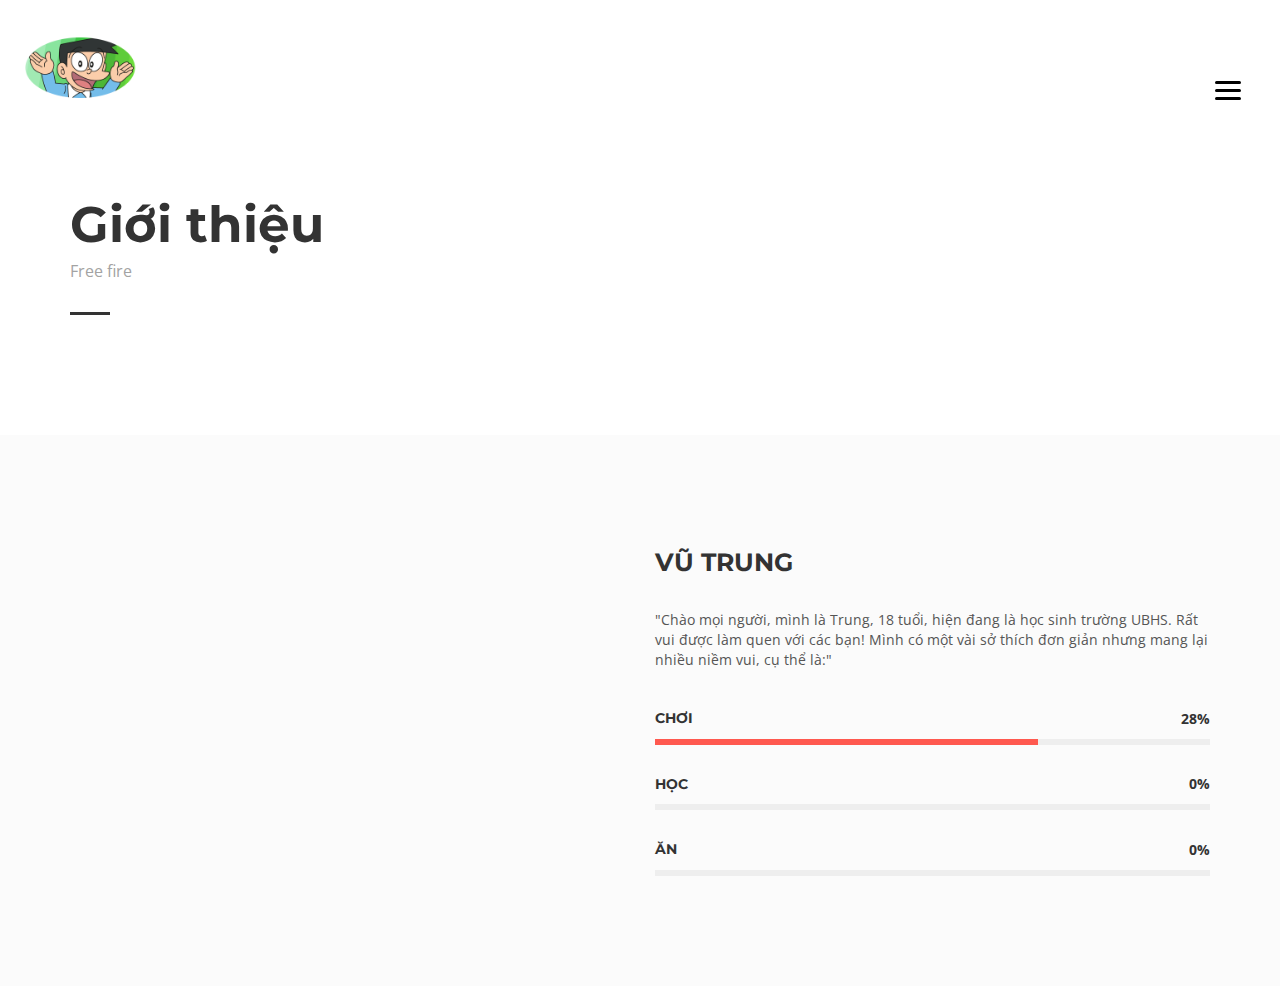
==== index.html @ 2da13c79 "Update and rename about.html to index.html" ====
<!DOCTYPE html>
<html>
	<head>
		<title>About</title>
		<meta charset="utf-8">
		<meta name="viewport" content="width=device-width, initial-scale=1.0, maximum-scale=1.0, user-scalable=no">
		<meta name="format-detection" content="telephone=no">
		<meta name="apple-mobile-web-app-capable" content="yes">
		<!-- Fonts-->
		<link rel="stylesheet" type="text/css" href="assets/fonts/fontawesome/font-awesome.min.css">
		<link rel="stylesheet" type="text/css" href="assets/fonts/pe-icon/pe-icon.css">
		<!-- Vendors-->
		<link rel="stylesheet" type="text/css" href="assets/vendors/bootstrap/grid.css">
		<link rel="stylesheet" type="text/css" href="assets/vendors/magnific-popup/magnific-popup.min.css">
		<link rel="stylesheet" type="text/css" href="assets/vendors/swiper/swiper.css">
		<!-- App & fonts-->
		<link rel="stylesheet" type="text/css" href="https://fonts.googleapis.com/css?family=Montserrat:300,400,500,600,700|Open+Sans:400,700">
		<link rel="stylesheet" type="text/css" id="app-stylesheet" href="assets/css/main.css"><!--[if lt IE 9]>
			<script src="https://oss.maxcdn.com/libs/html5shiv/3.7.0/html5shiv.js"></script>
		<![endif]-->
	</head>
	
	<body>
		<div class="page-wrap" id="root">
			
			<!-- header -->
			<header class="header header--fixed">
				<div class="header__inner">
					<div class="header__logo"><a href=""><img src="assets/img/logo.png" alt="" style="width: 122px;"/></a></div>
					<div class="navbar-toggle" id="fs-button">
						<div class="navbar-icon"><span></span></div>
					</div>
				</div>
				
				<!-- fullscreenmenu__module -->
				<div class="fullscreenmenu__module" trigger="#fs-button">
					
					<!-- overlay-menu -->
					<nav class="overlay-menu">
						
						<!--  -->
						<ul class="wil-menu-list">
							</li>
							<li class="current-menu-item"><a href="index.html">About</a>
							</li>
							<li><a href="blog.html">Blog</a>
							</li>
							<li><a href="contact.html">Contact</a>
							</li>
						</ul><!--  -->
						
					</nav><!-- End / overlay-menu -->
					
				</div><!-- End / fullscreenmenu__module -->
				
			</header><!-- End / header -->
			
			<!-- Content-->
			<div class="wil-content">
				
				<!-- Section -->
				<section class="awe-section">
					<div class="container">
						
						<!-- page-title -->
						<div class="page-title pb-40">
							<h2 class="page-title__title">Giới thiệu</h2>
							<p class="page-title__text">Free fire</p>
							<div class="page-title__divider"></div>
						</div><!-- End / page-title -->
						
					</div>
				</section>
				<!-- End / Section -->
				
				
				<!-- Section -->
				<section class="awe-section bg-gray">
					<div class="container">
						<div class="row">
							<div class="col-md-6 col-lg-5 "><img src="https://scontent.fhph1-3.fna.fbcdn.net/v/t39.30808-6/446907258_469343088807413_7349879950392638699_n.jpg?stp=cp6_dst-jpg&_nc_cat=102&ccb=1-7&_nc_sid=833d8c&_nc_ohc=3DxgS87MQzEQ7kNvgHLOpnU&_nc_zt=23&_nc_ht=scontent.fhph1-3.fna&_nc_gid=ABgleu8cZys85I7WsNlCy37&oh=00_AYCNLDjXWBnIQg3oFZapiRfjmTuOZmqMp7E7HkOI2U_76w&oe=67434303" alt="">
							</div>
							<div class="col-md-6 col-lg-6 col-xs-offset-0 col-sm-offset-0 col-md-offset-0 col-lg-offset-1 ">
								
								<!--  -->
								<div class="mt-30">
									<h2 class="about__title">Vũ Trung</h2>
									<p class="about__subtitle"></p>
									<p class="about__text">"Chào mọi người, mình là Trung, 18 tuổi, hiện đang là học sinh trường UBHS. Rất vui được làm quen với các bạn!
										Mình có một vài sở thích đơn giản nhưng mang lại nhiều niềm vui, cụ thể là:"
										</p>
									
									<!-- progress -->
									<div class="progress">
										<h5 class="progress__title">Chơi</h5>
										<div class="progress__wrap">
											<div class="progress__bar" data-progress-percent="69" data-timing="ease" data-duration="1000" data-delay="500"></div><span class="progress__number">39%</span>
										</div>
									</div><!-- End / progress -->
									
									
									<!-- progress -->
									<div class="progress">
										<h5 class="progress__title">Học</h5>
										<div class="progress__wrap">
											<div class="progress__bar" data-progress-percent="73" data-timing="ease" data-duration="1000" data-delay="500"></div><span class="progress__number">47%</span>
										</div>
									</div><!-- End / progress -->
									
									
									<!-- progress -->
									<div class="progress">
										<h5 class="progress__title">Ăn</h5>
										<div class="progress__wrap">
											<div class="progress__bar" data-progress-percent="35" data-timing="ease" data-duration="1000" data-delay="500"></div><span class="progress__number">59%</span>
										</div>
									</div><!-- End / progress -->
									
								</div><!-- End /  -->
								
							</div>
						</div>
					</div>
				</section>
				<!-- End / Section -->
				
			</div>
			<!-- End / Content-->
			<audio autoplay loop>
				<source src="https://ia904509.us.archive.org/15/items/duong-toi-cho-em-ve-bui-truong-linh-khu-vuon-ngon-tinh-v.-a-playlist-nhac-cua-tui_202107/%C4%90%C6%B0%E1%BB%9Dng%20T%C3%B4i%20Ch%E1%BB%9F%20Em%20V%E1%BB%81%20-%20B%C3%B9i%20Tr%C6%B0%E1%BB%9Dng%20Linh%20-%20Khu%20V%C6%B0%E1%BB%9Dn%20Ng%C3%B4n%20T%C3%ACnh%20-%20V.A%20-%20Playlist%20NhacCuaTui.mp3" type="audio/mpeg">
				
			</audio>
			
		<!-- Vendors-->
		<script type="text/javascript" src="assets/vendors/jquery/jquery.min.js"></script>
		<script type="text/javascript" src="assets/vendors/imagesloaded/imagesloaded.pkgd.js"></script>
		<script type="text/javascript" src="assets/vendors/isotope-layout/isotope.pkgd.js"></script>
		<script type="text/javascript" src="assets/vendors/jquery-one-page/jquery.nav.min.js"></script>
		<script type="text/javascript" src="assets/vendors/jquery.easing/jquery.easing.min.js"></script>
		<script type="text/javascript" src="assets/vendors/jquery.matchHeight/jquery.matchHeight.min.js"></script>
		<script type="text/javascript" src="assets/vendors/magnific-popup/jquery.magnific-popup.min.js"></script>
		<script type="text/javascript" src="assets/vendors/masonry-layout/masonry.pkgd.js"></script>
		<script type="text/javascript" src="assets/vendors/jquery.waypoints/jquery.waypoints.min.js"></script>
		<script type="text/javascript" src="assets/vendors/swiper/swiper.jquery.js"></script>
		<script type="text/javascript" src="assets/vendors/menu/menu.js"></script>
		<script type="text/javascript" src="assets/vendors/typed/typed.min.js"></script>
		<!-- App-->
		<script type="text/javascript" src="assets/js/main.js"></script>
	</body>
</html>
---- assets/fonts/pe-icon/pe-icon.css ----
@font-face {
	font-family: 'Pe-icon-7-stroke';
	src:url('fonts/Pe-icon-7-stroke.eot?d7yf1v');
	src:url('fonts/Pe-icon-7-stroke.eot?#iefixd7yf1v') format('embedded-opentype'),
		url('fonts/Pe-icon-7-stroke.woff?d7yf1v') format('woff'),
		url('fonts/Pe-icon-7-stroke.ttf?d7yf1v') format('truetype'),
		url('fonts/Pe-icon-7-stroke.svg?d7yf1v#Pe-icon-7-stroke') format('svg');
	font-weight: normal;
	font-style: normal;
}

[class^="pe-7s-"], [class*=" pe-7s-"] {
	font-family: 'Pe-icon-7-stroke';
	speak: none;
	font-style: normal;
	font-weight: normal;
	font-variant: normal;
	text-transform: none;
	line-height: 1;

	/* Better Font Rendering =========== */
	-webkit-font-smoothing: antialiased;
	-moz-osx-font-smoothing: grayscale;
}

.pe-7s-album:before {
	content: "\e6aa";
}
.pe-7s-arc:before {
	content: "\e6ab";
}
.pe-7s-back-2:before {
	content: "\e6ac";
}
.pe-7s-bandaid:before {
	content: "\e6ad";
}
.pe-7s-car:before {
	content: "\e6ae";
}
.pe-7s-diamond:before {
	content: "\e6af";
}
.pe-7s-door-lock:before {
	content: "\e6b0";
}
.pe-7s-eyedropper:before {
	content: "\e6b1";
}
.pe-7s-female:before {
	content: "\e6b2";
}
.pe-7s-gym:before {
	content: "\e6b3";
}
.pe-7s-hammer:before {
	content: "\e6b4";
}
.pe-7s-headphones:before {
	content: "\e6b5";
}
.pe-7s-helm:before {
	content: "\e6b6";
}
.pe-7s-hourglass:before {
	content: "\e6b7";
}
.pe-7s-leaf:before {
	content: "\e6b8";
}
.pe-7s-magic-wand:before {
	content: "\e6b9";
}
.pe-7s-male:before {
	content: "\e6ba";
}
.pe-7s-map-2:before {
	content: "\e6bb";
}
.pe-7s-next-2:before {
	content: "\e6bc";
}
.pe-7s-paint-bucket:before {
	content: "\e6bd";
}
.pe-7s-pendrive:before {
	content: "\e6be";
}
.pe-7s-photo:before {
	content: "\e6bf";
}
.pe-7s-piggy:before {
	content: "\e6c0";
}
.pe-7s-plugin:before {
	content: "\e6c1";
}
.pe-7s-refresh-2:before {
	content: "\e6c2";
}
.pe-7s-rocket:before {
	content: "\e6c3";
}
.pe-7s-settings:before {
	content: "\e6c4";
}
.pe-7s-shield:before {
	content: "\e6c5";
}
.pe-7s-smile:before {
	content: "\e6c6";
}
.pe-7s-usb:before {
	content: "\e6c7";
}
.pe-7s-vector:before {
	content: "\e6c8";
}
.pe-7s-wine:before {
	content: "\e6c9";
}
.pe-7s-cloud-upload:before {
	content: "\e68a";
}
.pe-7s-cash:before {
	content: "\e68c";
}
.pe-7s-close:before {
	content: "\e680";
}
.pe-7s-bluetooth:before {
	content: "\e68d";
}
.pe-7s-cloud-download:before {
	content: "\e68b";
}
.pe-7s-way:before {
	content: "\e68e";
}
.pe-7s-close-circle:before {
	content: "\e681";
}
.pe-7s-id:before {
	content: "\e68f";
}
.pe-7s-angle-up:before {
	content: "\e682";
}
.pe-7s-wristwatch:before {
	content: "\e690";
}
.pe-7s-angle-up-circle:before {
	content: "\e683";
}
.pe-7s-world:before {
	content: "\e691";
}
.pe-7s-angle-right:before {
	content: "\e684";
}
.pe-7s-volume:before {
	content: "\e692";
}
.pe-7s-angle-right-circle:before {
	content: "\e685";
}
.pe-7s-users:before {
	content: "\e693";
}
.pe-7s-angle-left:before {
	content: "\e686";
}
.pe-7s-user-female:before {
	content: "\e694";
}
.pe-7s-angle-left-circle:before {
	content: "\e687";
}
.pe-7s-up-arrow:before {
	content: "\e695";
}
.pe-7s-angle-down:before {
	content: "\e688";
}
.pe-7s-switch:before {
	content: "\e696";
}
.pe-7s-angle-down-circle:before {
	content: "\e689";
}
.pe-7s-scissors:before {
	content: "\e697";
}
.pe-7s-wallet:before {
	content: "\e600";
}
.pe-7s-safe:before {
	content: "\e698";
}
.pe-7s-volume2:before {
	content: "\e601";
}
.pe-7s-volume1:before {
	content: "\e602";
}
.pe-7s-voicemail:before {
	content: "\e603";
}
.pe-7s-video:before {
	content: "\e604";
}
.pe-7s-user:before {
	content: "\e605";
}
.pe-7s-upload:before {
	content: "\e606";
}
.pe-7s-unlock:before {
	content: "\e607";
}
.pe-7s-umbrella:before {
	content: "\e608";
}
.pe-7s-trash:before {
	content: "\e609";
}
.pe-7s-tools:before {
	content: "\e60a";
}
.pe-7s-timer:before {
	content: "\e60b";
}
.pe-7s-ticket:before {
	content: "\e60c";
}
.pe-7s-target:before {
	content: "\e60d";
}
.pe-7s-sun:before {
	content: "\e60e";
}
.pe-7s-study:before {
	content: "\e60f";
}
.pe-7s-stopwatch:before {
	content: "\e610";
}
.pe-7s-star:before {
	content: "\e611";
}
.pe-7s-speaker:before {
	content: "\e612";
}
.pe-7s-signal:before {
	content: "\e613";
}
.pe-7s-shuffle:before {
	content: "\e614";
}
.pe-7s-shopbag:before {
	content: "\e615";
}
.pe-7s-share:before {
	content: "\e616";
}
.pe-7s-server:before {
	content: "\e617";
}
.pe-7s-search:before {
	content: "\e618";
}
.pe-7s-film:before {
	content: "\e6a5";
}
.pe-7s-science:before {
	content: "\e619";
}
.pe-7s-disk:before {
	content: "\e6a6";
}
.pe-7s-ribbon:before {
	content: "\e61a";
}
.pe-7s-repeat:before {
	content: "\e61b";
}
.pe-7s-refresh:before {
	content: "\e61c";
}
.pe-7s-add-user:before {
	content: "\e6a9";
}
.pe-7s-refresh-cloud:before {
	content: "\e61d";
}
.pe-7s-paperclip:before {
	content: "\e69c";
}
.pe-7s-radio:before {
	content: "\e61e";
}
.pe-7s-note2:before {
	content: "\e69d";
}
.pe-7s-print:before {
	content: "\e61f";
}
.pe-7s-network:before {
	content: "\e69e";
}
.pe-7s-prev:before {
	content: "\e620";
}
.pe-7s-mute:before {
	content: "\e69f";
}
.pe-7s-power:before {
	content: "\e621";
}
.pe-7s-medal:before {
	content: "\e6a0";
}
.pe-7s-portfolio:before {
	content: "\e622";
}
.pe-7s-like2:before {
	content: "\e6a1";
}
.pe-7s-plus:before {
	content: "\e623";
}
.pe-7s-left-arrow:before {
	content: "\e6a2";
}
.pe-7s-play:before {
	content: "\e624";
}
.pe-7s-key:before {
	content: "\e6a3";
}
.pe-7s-plane:before {
	content: "\e625";
}
.pe-7s-joy:before {
	content: "\e6a4";
}
.pe-7s-photo-gallery:before {
	content: "\e626";
}
.pe-7s-pin:before {
	content: "\e69b";
}
.pe-7s-phone:before {
	content: "\e627";
}
.pe-7s-plug:before {
	content: "\e69a";
}
.pe-7s-pen:before {
	content: "\e628";
}
.pe-7s-right-arrow:before {
	content: "\e699";
}
.pe-7s-paper-plane:before {
	content: "\e629";
}
.pe-7s-delete-user:before {
	content: "\e6a7";
}
.pe-7s-paint:before {
	content: "\e62a";
}
.pe-7s-bottom-arrow:before {
	content: "\e6a8";
}
.pe-7s-notebook:before {
	content: "\e62b";
}
.pe-7s-note:before {
	content: "\e62c";
}
.pe-7s-next:before {
	content: "\e62d";
}
.pe-7s-news-paper:before {
	content: "\e62e";
}
.pe-7s-musiclist:before {
	content: "\e62f";
}
.pe-7s-music:before {
	content: "\e630";
}
.pe-7s-mouse:before {
	content: "\e631";
}
.pe-7s-more:before {
	content: "\e632";
}
.pe-7s-moon:before {
	content: "\e633";
}
.pe-7s-monitor:before {
	content: "\e634";
}
.pe-7s-micro:before {
	content: "\e635";
}
.pe-7s-menu:before {
	content: "\e636";
}
.pe-7s-map:before {
	content: "\e637";
}
.pe-7s-map-marker:before {
	content: "\e638";
}
.pe-7s-mail:before {
	content: "\e639";
}
.pe-7s-mail-open:before {
	content: "\e63a";
}
.pe-7s-mail-open-file:before {
	content: "\e63b";
}
.pe-7s-magnet:before {
	content: "\e63c";
}
.pe-7s-loop:before {
	content: "\e63d";
}
.pe-7s-look:before {
	content: "\e63e";
}
.pe-7s-lock:before {
	content: "\e63f";
}
.pe-7s-lintern:before {
	content: "\e640";
}
.pe-7s-link:before {
	content: "\e641";
}
.pe-7s-like:before {
	content: "\e642";
}
.pe-7s-light:before {
	content: "\e643";
}
.pe-7s-less:before {
	content: "\e644";
}
.pe-7s-keypad:before {
	content: "\e645";
}
.pe-7s-junk:before {
	content: "\e646";
}
.pe-7s-info:before {
	content: "\e647";
}
.pe-7s-home:before {
	content: "\e648";
}
.pe-7s-help2:before {
	content: "\e649";
}
.pe-7s-help1:before {
	content: "\e64a";
}
.pe-7s-graph3:before {
	content: "\e64b";
}
.pe-7s-graph2:before {
	content: "\e64c";
}
.pe-7s-graph1:before {
	content: "\e64d";
}
.pe-7s-graph:before {
	content: "\e64e";
}
.pe-7s-global:before {
	content: "\e64f";
}
.pe-7s-gleam:before {
	content: "\e650";
}
.pe-7s-glasses:before {
	content: "\e651";
}
.pe-7s-gift:before {
	content: "\e652";
}
.pe-7s-folder:before {
	content: "\e653";
}
.pe-7s-flag:before {
	content: "\e654";
}
.pe-7s-filter:before {
	content: "\e655";
}
.pe-7s-file:before {
	content: "\e656";
}
.pe-7s-expand1:before {
	content: "\e657";
}
.pe-7s-exapnd2:before {
	content: "\e658";
}
.pe-7s-edit:before {
	content: "\e659";
}
.pe-7s-drop:before {
	content: "\e65a";
}
.pe-7s-drawer:before {
	content: "\e65b";
}
.pe-7s-download:before {
	content: "\e65c";
}
.pe-7s-display2:before {
	content: "\e65d";
}
.pe-7s-display1:before {
	content: "\e65e";
}
.pe-7s-diskette:before {
	content: "\e65f";
}
.pe-7s-date:before {
	content: "\e660";
}
.pe-7s-cup:before {
	content: "\e661";
}
.pe-7s-culture:before {
	content: "\e662";
}
.pe-7s-crop:before {
	content: "\e663";
}
.pe-7s-credit:before {
	content: "\e664";
}
.pe-7s-copy-file:before {
	content: "\e665";
}
.pe-7s-config:before {
	content: "\e666";
}
.pe-7s-compass:before {
	content: "\e667";
}
.pe-7s-comment:before {
	content: "\e668";
}
.pe-7s-coffee:before {
	content: "\e669";
}
.pe-7s-cloud:before {
	content: "\e66a";
}
.pe-7s-clock:before {
	content: "\e66b";
}
.pe-7s-check:before {
	content: "\e66c";
}
.pe-7s-chat:before {
	content: "\e66d";
}
.pe-7s-cart:before {
	content: "\e66e";
}
.pe-7s-camera:before {
	content: "\e66f";
}
.pe-7s-call:before {
	content: "\e670";
}
.pe-7s-calculator:before {
	content: "\e671";
}
.pe-7s-browser:before {
	content: "\e672";
}
.pe-7s-box2:before {
	content: "\e673";
}
.pe-7s-box1:before {
	content: "\e674";
}
.pe-7s-bookmarks:before {
	content: "\e675";
}
.pe-7s-bicycle:before {
	content: "\e676";
}
.pe-7s-bell:before {
	content: "\e677";
}
.pe-7s-battery:before {
	content: "\e678";
}
.pe-7s-ball:before {
	content: "\e679";
}
.pe-7s-back:before {
	content: "\e67a";
}
.pe-7s-attention:before {
	content: "\e67b";
}
.pe-7s-anchor:before {
	content: "\e67c";
}
.pe-7s-albums:before {
	content: "\e67d";
}
.pe-7s-alarm:before {
	content: "\e67e";
}
.pe-7s-airplay:before {
	content: "\e67f";
}
---- assets/vendors/bootstrap/grid.css ----
/*!
 * Bootstrap v3.3.7 (http://getbootstrap.com)
 * Copyright 2011-2016 Twitter, Inc.
 * Licensed under MIT (https://github.com/twbs/bootstrap/blob/master/LICENSE)
 */
html{font-family:sans-serif;-ms-text-size-adjust:100%;-webkit-text-size-adjust:100%}body{margin:0}article,aside,details,figcaption,figure,footer,header,hgroup,main,menu,nav,section,summary{display:block}audio,canvas,progress,video{display:inline-block;vertical-align:baseline}audio:not([controls]){display:none;height:0}[hidden],template{display:none}a{background-color:transparent}a:active,a:hover{outline:0}abbr[title]{border-bottom:1px dotted}b,strong{font-weight:bold}dfn{font-style:italic}h1{font-size:2em;margin:0.67em 0}mark{background:#ff0;color:#000}small{font-size:80%}sub,sup{font-size:75%;line-height:0;position:relative;vertical-align:baseline}sup{top:-0.5em}sub{bottom:-0.25em}img{border:0}svg:not(:root){overflow:hidden}figure{margin:1em 40px}hr{-webkit-box-sizing:content-box;-moz-box-sizing:content-box;box-sizing:content-box;height:0}pre{overflow:auto}code,kbd,pre,samp{font-family:monospace, monospace;font-size:1em}button,input,optgroup,select,textarea{color:inherit;font:inherit;margin:0}button{overflow:visible}button,select{text-transform:none}button,html input[type="button"],input[type="reset"],input[type="submit"]{-webkit-appearance:button;cursor:pointer}button[disabled],html input[disabled]{cursor:default}button::-moz-focus-inner,input::-moz-focus-inner{border:0;padding:0}input{line-height:normal}input[type="checkbox"],input[type="radio"]{-webkit-box-sizing:border-box;-moz-box-sizing:border-box;box-sizing:border-box;padding:0}input[type="number"]::-webkit-inner-spin-button,input[type="number"]::-webkit-outer-spin-button{height:auto}input[type="search"]{-webkit-appearance:textfield;-webkit-box-sizing:content-box;-moz-box-sizing:content-box;box-sizing:content-box}input[type="search"]::-webkit-search-cancel-button,input[type="search"]::-webkit-search-decoration{-webkit-appearance:none}fieldset{border:1px solid #c0c0c0;margin:0 2px;padding:0.35em 0.625em 0.75em}legend{border:0;padding:0}textarea{overflow:auto}optgroup{font-weight:bold}table{border-collapse:collapse;border-spacing:0}td,th{padding:0}*{-webkit-box-sizing:border-box;-moz-box-sizing:border-box;box-sizing:border-box}*:before,*:after{-webkit-box-sizing:border-box;-moz-box-sizing:border-box;box-sizing:border-box}html{font-size:10px;-webkit-tap-highlight-color:rgba(0,0,0,0)}body{font-family:"Helvetica Neue",Helvetica,Arial,sans-serif;font-size:14px;line-height:1.42857143;color:#333;background-color:#fff}input,button,select,textarea{font-family:inherit;font-size:inherit;line-height:inherit}a{color:#337ab7;text-decoration:none}a:hover,a:focus{color:#23527c;text-decoration:underline}a:focus{outline:5px auto -webkit-focus-ring-color;outline-offset:-2px}figure{margin:0}img{vertical-align:middle}.img-responsive{display:block;max-width:100%;height:auto}.img-rounded{border-radius:6px}.img-thumbnail{padding:4px;line-height:1.42857143;background-color:#fff;border:1px solid #ddd;border-radius:4px;-webkit-transition:all .2s ease-in-out;-o-transition:all .2s ease-in-out;transition:all .2s ease-in-out;display:inline-block;max-width:100%;height:auto}.img-circle{border-radius:50%}hr{margin-top:20px;margin-bottom:20px;border:0;border-top:1px solid #eee}.sr-only{position:absolute;width:1px;height:1px;margin:-1px;padding:0;overflow:hidden;clip:rect(0, 0, 0, 0);border:0}.sr-only-focusable:active,.sr-only-focusable:focus{position:static;width:auto;height:auto;margin:0;overflow:visible;clip:auto}[role="button"]{cursor:pointer}.container{margin-right:auto;margin-left:auto;padding-left:15px;padding-right:15px}@media (min-width:768px){.container{width:750px}}@media (min-width:992px){.container{width:970px}}@media (min-width:1200px){.container{width:1170px}}.container-fluid{margin-right:auto;margin-left:auto;padding-left:15px;padding-right:15px}.row{margin-left:-15px;margin-right:-15px}.col-xs-1, .col-sm-1, .col-md-1, .col-lg-1, .col-xs-2, .col-sm-2, .col-md-2, .col-lg-2, .col-xs-3, .col-sm-3, .col-md-3, .col-lg-3, .col-xs-4, .col-sm-4, .col-md-4, .col-lg-4, .col-xs-5, .col-sm-5, .col-md-5, .col-lg-5, .col-xs-6, .col-sm-6, .col-md-6, .col-lg-6, .col-xs-7, .col-sm-7, .col-md-7, .col-lg-7, .col-xs-8, .col-sm-8, .col-md-8, .col-lg-8, .col-xs-9, .col-sm-9, .col-md-9, .col-lg-9, .col-xs-10, .col-sm-10, .col-md-10, .col-lg-10, .col-xs-11, .col-sm-11, .col-md-11, .col-lg-11, .col-xs-12, .col-sm-12, .col-md-12, .col-lg-12{position:relative;min-height:1px;padding-left:15px;padding-right:15px}.col-xs-1, .col-xs-2, .col-xs-3, .col-xs-4, .col-xs-5, .col-xs-6, .col-xs-7, .col-xs-8, .col-xs-9, .col-xs-10, .col-xs-11, .col-xs-12{float:left}.col-xs-12{width:100%}.col-xs-11{width:91.66666667%}.col-xs-10{width:83.33333333%}.col-xs-9{width:75%}.col-xs-8{width:66.66666667%}.col-xs-7{width:58.33333333%}.col-xs-6{width:50%}.col-xs-5{width:41.66666667%}.col-xs-4{width:33.33333333%}.col-xs-3{width:25%}.col-xs-2{width:16.66666667%}.col-xs-1{width:8.33333333%}.col-xs-pull-12{right:100%}.col-xs-pull-11{right:91.66666667%}.col-xs-pull-10{right:83.33333333%}.col-xs-pull-9{right:75%}.col-xs-pull-8{right:66.66666667%}.col-xs-pull-7{right:58.33333333%}.col-xs-pull-6{right:50%}.col-xs-pull-5{right:41.66666667%}.col-xs-pull-4{right:33.33333333%}.col-xs-pull-3{right:25%}.col-xs-pull-2{right:16.66666667%}.col-xs-pull-1{right:8.33333333%}.col-xs-pull-0{right:auto}.col-xs-push-12{left:100%}.col-xs-push-11{left:91.66666667%}.col-xs-push-10{left:83.33333333%}.col-xs-push-9{left:75%}.col-xs-push-8{left:66.66666667%}.col-xs-push-7{left:58.33333333%}.col-xs-push-6{left:50%}.col-xs-push-5{left:41.66666667%}.col-xs-push-4{left:33.33333333%}.col-xs-push-3{left:25%}.col-xs-push-2{left:16.66666667%}.col-xs-push-1{left:8.33333333%}.col-xs-push-0{left:auto}.col-xs-offset-12{margin-left:100%}.col-xs-offset-11{margin-left:91.66666667%}.col-xs-offset-10{margin-left:83.33333333%}.col-xs-offset-9{margin-left:75%}.col-xs-offset-8{margin-left:66.66666667%}.col-xs-offset-7{margin-left:58.33333333%}.col-xs-offset-6{margin-left:50%}.col-xs-offset-5{margin-left:41.66666667%}.col-xs-offset-4{margin-left:33.33333333%}.col-xs-offset-3{margin-left:25%}.col-xs-offset-2{margin-left:16.66666667%}.col-xs-offset-1{margin-left:8.33333333%}.col-xs-offset-0{margin-left:0}@media (min-width:768px){.col-sm-1, .col-sm-2, .col-sm-3, .col-sm-4, .col-sm-5, .col-sm-6, .col-sm-7, .col-sm-8, .col-sm-9, .col-sm-10, .col-sm-11, .col-sm-12{float:left}.col-sm-12{width:100%}.col-sm-11{width:91.66666667%}.col-sm-10{width:83.33333333%}.col-sm-9{width:75%}.col-sm-8{width:66.66666667%}.col-sm-7{width:58.33333333%}.col-sm-6{width:50%}.col-sm-5{width:41.66666667%}.col-sm-4{width:33.33333333%}.col-sm-3{width:25%}.col-sm-2{width:16.66666667%}.col-sm-1{width:8.33333333%}.col-sm-pull-12{right:100%}.col-sm-pull-11{right:91.66666667%}.col-sm-pull-10{right:83.33333333%}.col-sm-pull-9{right:75%}.col-sm-pull-8{right:66.66666667%}.col-sm-pull-7{right:58.33333333%}.col-sm-pull-6{right:50%}.col-sm-pull-5{right:41.66666667%}.col-sm-pull-4{right:33.33333333%}.col-sm-pull-3{right:25%}.col-sm-pull-2{right:16.66666667%}.col-sm-pull-1{right:8.33333333%}.col-sm-pull-0{right:auto}.col-sm-push-12{left:100%}.col-sm-push-11{left:91.66666667%}.col-sm-push-10{left:83.33333333%}.col-sm-push-9{left:75%}.col-sm-push-8{left:66.66666667%}.col-sm-push-7{left:58.33333333%}.col-sm-push-6{left:50%}.col-sm-push-5{left:41.66666667%}.col-sm-push-4{left:33.33333333%}.col-sm-push-3{left:25%}.col-sm-push-2{left:16.66666667%}.col-sm-push-1{left:8.33333333%}.col-sm-push-0{left:auto}.col-sm-offset-12{margin-left:100%}.col-sm-offset-11{margin-left:91.66666667%}.col-sm-offset-10{margin-left:83.33333333%}.col-sm-offset-9{margin-left:75%}.col-sm-offset-8{margin-left:66.66666667%}.col-sm-offset-7{margin-left:58.33333333%}.col-sm-offset-6{margin-left:50%}.col-sm-offset-5{margin-left:41.66666667%}.col-sm-offset-4{margin-left:33.33333333%}.col-sm-offset-3{margin-left:25%}.col-sm-offset-2{margin-left:16.66666667%}.col-sm-offset-1{margin-left:8.33333333%}.col-sm-offset-0{margin-left:0}}@media (min-width:992px){.col-md-1, .col-md-2, .col-md-3, .col-md-4, .col-md-5, .col-md-6, .col-md-7, .col-md-8, .col-md-9, .col-md-10, .col-md-11, .col-md-12{float:left}.col-md-12{width:100%}.col-md-11{width:91.66666667%}.col-md-10{width:83.33333333%}.col-md-9{width:75%}.col-md-8{width:66.66666667%}.col-md-7{width:58.33333333%}.col-md-6{width:50%}.col-md-5{width:41.66666667%}.col-md-4{width:33.33333333%}.col-md-3{width:25%}.col-md-2{width:16.66666667%}.col-md-1{width:8.33333333%}.col-md-pull-12{right:100%}.col-md-pull-11{right:91.66666667%}.col-md-pull-10{right:83.33333333%}.col-md-pull-9{right:75%}.col-md-pull-8{right:66.66666667%}.col-md-pull-7{right:58.33333333%}.col-md-pull-6{right:50%}.col-md-pull-5{right:41.66666667%}.col-md-pull-4{right:33.33333333%}.col-md-pull-3{right:25%}.col-md-pull-2{right:16.66666667%}.col-md-pull-1{right:8.33333333%}.col-md-pull-0{right:auto}.col-md-push-12{left:100%}.col-md-push-11{left:91.66666667%}.col-md-push-10{left:83.33333333%}.col-md-push-9{left:75%}.col-md-push-8{left:66.66666667%}.col-md-push-7{left:58.33333333%}.col-md-push-6{left:50%}.col-md-push-5{left:41.66666667%}.col-md-push-4{left:33.33333333%}.col-md-push-3{left:25%}.col-md-push-2{left:16.66666667%}.col-md-push-1{left:8.33333333%}.col-md-push-0{left:auto}.col-md-offset-12{margin-left:100%}.col-md-offset-11{margin-left:91.66666667%}.col-md-offset-10{margin-left:83.33333333%}.col-md-offset-9{margin-left:75%}.col-md-offset-8{margin-left:66.66666667%}.col-md-offset-7{margin-left:58.33333333%}.col-md-offset-6{margin-left:50%}.col-md-offset-5{margin-left:41.66666667%}.col-md-offset-4{margin-left:33.33333333%}.col-md-offset-3{margin-left:25%}.col-md-offset-2{margin-left:16.66666667%}.col-md-offset-1{margin-left:8.33333333%}.col-md-offset-0{margin-left:0}}@media (min-width:1200px){.col-lg-1, .col-lg-2, .col-lg-3, .col-lg-4, .col-lg-5, .col-lg-6, .col-lg-7, .col-lg-8, .col-lg-9, .col-lg-10, .col-lg-11, .col-lg-12{float:left}.col-lg-12{width:100%}.col-lg-11{width:91.66666667%}.col-lg-10{width:83.33333333%}.col-lg-9{width:75%}.col-lg-8{width:66.66666667%}.col-lg-7{width:58.33333333%}.col-lg-6{width:50%}.col-lg-5{width:41.66666667%}.col-lg-4{width:33.33333333%}.col-lg-3{width:25%}.col-lg-2{width:16.66666667%}.col-lg-1{width:8.33333333%}.col-lg-pull-12{right:100%}.col-lg-pull-11{right:91.66666667%}.col-lg-pull-10{right:83.33333333%}.col-lg-pull-9{right:75%}.col-lg-pull-8{right:66.66666667%}.col-lg-pull-7{right:58.33333333%}.col-lg-pull-6{right:50%}.col-lg-pull-5{right:41.66666667%}.col-lg-pull-4{right:33.33333333%}.col-lg-pull-3{right:25%}.col-lg-pull-2{right:16.66666667%}.col-lg-pull-1{right:8.33333333%}.col-lg-pull-0{right:auto}.col-lg-push-12{left:100%}.col-lg-push-11{left:91.66666667%}.col-lg-push-10{left:83.33333333%}.col-lg-push-9{left:75%}.col-lg-push-8{left:66.66666667%}.col-lg-push-7{left:58.33333333%}.col-lg-push-6{left:50%}.col-lg-push-5{left:41.66666667%}.col-lg-push-4{left:33.33333333%}.col-lg-push-3{left:25%}.col-lg-push-2{left:16.66666667%}.col-lg-push-1{left:8.33333333%}.col-lg-push-0{left:auto}.col-lg-offset-12{margin-left:100%}.col-lg-offset-11{margin-left:91.66666667%}.col-lg-offset-10{margin-left:83.33333333%}.col-lg-offset-9{margin-left:75%}.col-lg-offset-8{margin-left:66.66666667%}.col-lg-offset-7{margin-left:58.33333333%}.col-lg-offset-6{margin-left:50%}.col-lg-offset-5{margin-left:41.66666667%}.col-lg-offset-4{margin-left:33.33333333%}.col-lg-offset-3{margin-left:25%}.col-lg-offset-2{margin-left:16.66666667%}.col-lg-offset-1{margin-left:8.33333333%}.col-lg-offset-0{margin-left:0}}.clearfix:before,.clearfix:after,.container:before,.container:after,.container-fluid:before,.container-fluid:after,.row:before,.row:after{content:" ";display:table}.clearfix:after,.container:after,.container-fluid:after,.row:after{clear:both}.center-block{display:block;margin-left:auto;margin-right:auto}.pull-right{float:right !important}.pull-left{float:left !important}.hide{display:none !important}.show{display:block !important}.invisible{visibility:hidden}.text-hide{font:0/0 a;color:transparent;text-shadow:none;background-color:transparent;border:0}.hidden{display:none !important}.affix{position:fixed}
---- assets/css/main.css ----
/*--------------------------------------------------------------------------------

	# Minimis Template 1.0 - Mar 1, 2018
	# ------------------------------------------------------------------------
	# Designed & coded by Awe7
	# Websites:  http://www.awe7.com -  Email: info@awe7.com

----------------------------------------------------------------------------------

	1. base
	2. button
	3. form-item
	4. button
	5. about
	6. contact
	7. form_item
	8. fullscreenmenu
	9. grid-css
	10. hoverbox
	11. page_title
	12. post_detail
	13. post
	14. progress
	15. socialicon
	16. title
	17. typing
	18. work_detail
	19. work
	20. footer
	21. header-01
	22. Layout
	23. Grid Boostrap 
	24. Font size
	25. Margin Padding
	26. Swiper
	27. Swiper

--------------------------------------------------------------------------------*/

/* 1. base
--------------------------------------------------------------------------------*/

a[disabled], input[disabled], button[disabled], textarea[disabled] {
    cursor: not-allowed !important;
    opacity: .5 !important;
}

a:focus, input:focus, button:focus, textarea:focus {
    outline: none;
}

p {
    margin-top: 0;
    margin-bottom: 10px;
}

img {
    max-width: 100%;
    height: auto;
    border: 0;
}

.page-wrap {
    overflow: hidden;
}

.awe-section {
    position: relative;
    background-repeat: no-repeat;
    background-size: cover;
    background-position: center center;
    z-index: 9;
    padding-top: 50px;
    padding-bottom: 50px;
}

@media (min-width: 320px) {
    .awe-section {
        padding-top: calc(6.81818vw + 28.18182px);
        padding-bottom: calc(6.81818vw + 28.18182px);
    }
}

@media (min-width: 1200px) {
    .awe-section {
        padding-top: 110px;
        padding-bottom: 110px;
    }
}

.awe-text-left, .text-left {
    text-align: left !important;
}

.awe-text-center, .text-center {
    text-align: center !important;
}

.awe-text-right, .text-right {
    text-align: right !important;
}

.awe-text-underline {
    text-decoration: underline !important;
}

.awe-round {
    border-radius: 5px !important;
}

.awe-pill {
    border-radius: 50% !important;
}

.awe-tb {
    display: table;
    width: 100%;
    height: 100%;
}

.awe-tb__cell {
    display: table-cell;
    vertical-align: middle;
}

.awe-overlay, [data-gradient-bg] > canvas {
    position: absolute;
    width: 100%;
    height: 100%;
    top: 0;
    left: 0;
    z-index: -1;
}

.awe-overlay {
    background-color: rgba(0, 0, 0, .4);
}

.bg-fixed {
    background-attachment: fixed;
}

.awe-bg-cover {
    background-repeat: no-repeat;
    background-size: cover;
    background-position: center center;
}

.full {
    width: 100%;
    height: 100vh;
}

.embed-responsive {
    position: relative;
    display: block;
    height: 0;
    padding: 0;
    overflow: hidden;
}

.embed-responsive.embed-responsive-4by3 {
    padding-bottom: 75%;
}

.embed-responsive.embed-responsive-16by9 {
    padding-bottom: 56.25%;
}

.embed-responsive .embed-responsive-item, .embed-responsive iframe,
.embed-responsive embed, .embed-responsive object {
    position: absolute;
    top: 0;
    bottom: 0;
    left: 0;
    width: 100%;
    height: 100%;
    border: 0;
}

/* table Responsive */

.table-responsive-01 {
    width: 100%;
    overflow-y: hidden;
    overflow-x: auto;
}

.table-responsive-01 table > thead > tr > th,
.table-responsive-01 table > thead > tr > td,
.table-responsive-01 table > tbody > tr > th,
.table-responsive-01 table > tbody > tr > td,
.table-responsive-01 table > tfoot > tr > th,
.table-responsive-01 table > tfoot > tr > td {
    white-space: nowrap;
}

@media (max-width: 991px) {
    .table-responsive-02 table, .table-responsive-02 thead,
    .table-responsive-02 tbody, .table-responsive-02 th, .table-responsive-02 td,
    .table-responsive-02 tr {
        display: block;
    }

    .table-responsive-02 thead {
        border-top: 1px solid #e8e8e8 !important;
        border-bottom: none !important;
    }

    .table-responsive-02 thead tr {
        position: absolute;
        top: -9999px;
        left: -9999px;
    }

    .table-responsive-02 tr {
        padding: 15px 0;
        border-left: 1px solid #e8e8e8;
        border-right: 1px solid #e8e8e8;
    }

    .table-responsive-02 td {
        position: relative;
        padding: 15px 10px 15px 30% !important;
    }

    .table-responsive-02 td:before {
        content: attr(data-th);
        position: absolute;
        top: 15px;
        left: 20px;
        width: 25%;
        padding-right: 10px;
    }
}

a {
    color: #ff594f;
}

a:hover {
    text-decoration: line-through;
    color: #ff594f;
}

a:focus {
    text-decoration: none;
}

::-moz-selection {
    color: #fff;
    background-color: #333;
}

::selection {
    color: #fff;
    background-color: #333;
}

.awe-section {
    padding-top: 40px;
    padding-bottom: 40px;
}

@media (min-width: 320px) {
    .awe-section {
        padding-top: calc(4.54545vw + 25.45455px);
        padding-bottom: calc(4.54545vw + 25.45455px);
    }
}

@media (min-width: 1200px) {
    .awe-section {
        padding-top: 80px;
        padding-bottom: 80px;
    }
}

hr {
    margin-top: 10px;
    margin-bottom: 10px;
    border-color: #ebebeb;
}

.page-wrap {
    position: relative;
}

/* 2. button
--------------------------------------------------------------------------------*/

.md-btn {
    display: inline-block;
    border: 1px solid #ebebeb;
    box-shadow: none;
    outline: none;
    margin: 0;
    text-align: center;
    font-size: 12px;
    padding: 10px 20px;
    color: #000;
    background-color: #eee;
    transition: all .3s ease;
    text-decoration: none;
    vertical-align: middle;
    overflow: hidden;
    cursor: pointer;
    font-family: "Montserrat", sans-serif;
    line-height: 1;
    letter-spacing: 1px;
    text-transform: uppercase;
}

.md-btn:hover {
    background-color: #ebebeb;
    color: #000;
    text-decoration: line-through;
}

.md-btn[disabled] {
    opacity: .65;
    cursor: not-allowed;
}

.md-btn--primary {
    background-color: #ff594f;
    color: #fff;
}

.md-btn--primary:hover {
    background-color: rgba(255, 89, 79, .8);
    color: #fff;
}

.md-btn--primary:focus {
    background-color: #000;
    color: #fff;
}

.md-btn--success {
    background-color: #5cb85c;
    color: #fff;
}

.md-btn--success:hover {
    background-color: #449d44;
    color: #fff;
}

.md-btn--success:focus {
    background-color: #449d44;
    color: #fff;
}

.md-btn--info {
    background-color: #5bc0de;
    color: #fff;
}

.md-btn--info:hover {
    background-color: #31b0d5;
    color: #fff;
}

.md-btn--info:focus {
    background-color: #31b0d5;
    color: #fff;
}

.md-btn--warning {
    background-color: #f0ad4e;
    color: #fff;
}

.md-btn--warning:hover {
    background-color: #ec971f;
    color: #fff;
}

.md-btn--warning:focus {
    background-color: #ec971f;
    color: #fff;
}

.md-btn--danger {
    background-color: #d9534f;
    color: #fff;
}

.md-btn--danger:hover {
    background-color: #c9302c;
    color: #fff;
}

.md-btn--danger:focus {
    background-color: #c9302c;
    color: #fff;
}

.md-btn--link {
    background-color: transparent;
    color: #fe6565;
}

.md-btn--link:hover {
    background-color: transparent;
    color: #fe6565;
    text-decoration: underline;
}

.md-btn--link:focus {
    background-color: transparent;
    color: #fe6565;
}

.md-btn--dark {
    background-color: #000;
    color: #fff;
}

.md-btn--dark:hover {
    background-color: #fe6565;
    color: #fff;
}

.md-btn--dark:focus {
    background-color: #fe6565;
    color: #fff;
}

.md-btn--xs {
    padding: 6px 15px;
    font-size: 12px;
}

.md-btn--sm {
    padding: 8px 15px;
    min-width: 100px;
    font-size: 12px;
}

.md-btn--md {
    padding: 10px 20px;
    min-width: 140px;
    font-size: 14px;
}

.md-btn--lg {
    padding: 14px 24px;
    min-width: 160px;
    font-size: 16px;
}

.md-btn--square {
    border-radius: 0;
}

.md-btn--round {
    border-radius: 5px;
}

.md-btn--pill {
    border-radius: 40px;
}

.md-btn--block {
    display: block;
    width: 100%;
}

.md-btn--disabled {
    opacity: .65;
    cursor: not-allowed;
}

.md-btn--outline-primary {
    background-color: transparent;
}

.md-btn--outline-primary:hover {
    background-color: #ff594f;
    border-color: #ff594f;
    color: #fff;
}

/* 3. form-item
--------------------------------------------------------------------------------*/

input:not([type="button"]):not([type="submit"]):not([type="radio"]):not([type="checkbox"]):not([type="color"]),
select2, textarea, select, product__number:not([type="text"]) {
    box-shadow: none;
    outline: none;
    margin: 0;
    border-radius: 0;
    padding: 0 15px;
    line-height: 48px;
    border: 1px solid #ebebeb;
    color: #c0c0c0;
    font-size: 14px;
    vertical-align: middle;
    height: 50px;
    width: 100%;
}

input:not([type="button"]):not([type="submit"]):not([type="radio"]):not([type="checkbox"]):not([type="color"])::-webkit-input-placeholder,
select2::-webkit-input-placeholder, textarea::-webkit-input-placeholder,
select::-webkit-input-placeholder,
product__number:not([type="text"])::-webkit-input-placeholder {
    color: #c0c0c0;
    text-transform: capitalize;
}

input:not([type="button"]):not([type="submit"]):not([type="radio"]):not([type="checkbox"]):not([type="color"])::-moz-placeholder,
select2::-moz-placeholder, textarea::-moz-placeholder, select::-moz-placeholder,
product__number:not([type="text"])::-moz-placeholder {
    color: #c0c0c0;
    text-transform: capitalize;
}

input:not([type="button"]):not([type="submit"]):not([type="radio"]):not([type="checkbox"]):not([type="color"]):-moz-placeholder,
select2:-moz-placeholder, textarea:-moz-placeholder, select:-moz-placeholder,
product__number:not([type="text"]):-moz-placeholder {
    color: #c0c0c0;
    text-transform: capitalize;
}

input:not([type="button"]):not([type="submit"]):not([type="radio"]):not([type="checkbox"]):not([type="color"]):-ms-input-placeholder,
select2:-ms-input-placeholder, textarea:-ms-input-placeholder,
select:-ms-input-placeholder,
product__number:not([type="text"]):-ms-input-placeholder {
    color: #c0c0c0;
    text-transform: capitalize;
}

input:not([type="button"]):not([type="submit"]):not([type="radio"]):not([type="checkbox"]):not([type="color"])[disabled],
select2[disabled], textarea[disabled], select[disabled],
product__number:not([type="text"])[disabled] {
    opacity: .65;
    cursor: not-allowed;
}

input:not([type="button"]):not([type="submit"]):not([type="radio"]):not([type="checkbox"]):not([type="color"]),
textarea {
    -webkit-appearance: none;
       -moz-appearance: none;
            appearance: none;
}

input[type="checkbox"], input[type="radio"] {
    width: auto !important;
}

textarea {
    line-height: 1.3;
    padding-top: 10px;
    padding-bottom: 10px;
    min-height: 80px;
    resize: none;
}

/* Typography */

body {
    margin: 0;
    padding: 0;
    line-height: 1.4;
    font-size: 16px;
    font-weight: 400;
    font-family: "Open Sans", sans-serif;
    color: #555;
}

body.awe-skin-dark {
    background-color: #333;
}

.awe-skin-dark {
    color: rgba(255, 255, 255, .8);
}

.awe-skin-dark h1, .awe-skin-dark h2, .awe-skin-dark h3, .awe-skin-dark h4,
.awe-skin-dark h5, .awe-skin-dark h6 {
    color: #fff;
}

p {
    margin-bottom: 16px;
}

a {
    transition: all .3s ease;
}

a, input, textarea, select {
    outline: none;
}

h1, h2, h3, h4, h5, h6 {
    font-weight: 700;
    line-height: 1.4;
    color: #333;
    font-family: "Montserrat", sans-serif;
}

h1 a, h2 a, h3 a, h4 a, h5 a, h6 a {
    color: inherit;
    text-decoration: none;
}

h1 a:hover, h2 a:hover, h3 a:hover, h4 a:hover, h5 a:hover, h6 a:hover {
    color: inherit;
    text-decoration: none;
}

h1 {
    font-size: 60px;
}

h2 {
    font-size: 44px;
}

h3 {
    font-size: 34px;
}

h4 {
    font-size: 25px;
}

h5 {
    font-size: 18px;
}

h6 {
    font-size: 14px;
}

h3, h1, h2, h3 {
    margin-top: 30px;
    margin-bottom: 15px;
}

h4, h5, h6 {
    margin-top: 20px;
    margin-bottom: 10px;
}

img {
    max-width: 100%;
}

blockquote {
    position: relative;
    font-family: "Montserrat", sans-serif;
    font-size: 18px;
    border: 0;
    padding: 0;
    margin: 0;
    margin-bottom: 30px;
}

blockquote p {
    font-style: italic;
    margin-bottom: 0;
}

blockquote i {
    font-size: 40px !important;
    margin-bottom: 20px;
}

blockquote cite {
    display: block;
    font-size: 16px;
    font-style: normal;
    font-family: "Open Sans", sans-serif;
    font-weight: 700;
    margin-top: 15px;
}

blockquote small {
    font-weight: 400;
}

@media (min-width: 768px) {
    blockquote {
        font-size: 24px;
    }
}

abbr {
    color: #67dee8;
    border-width: 2px;
}

mark, .mark {
    background-color: #ff594f;
    color: #fff;
}

ul {
    list-style: none;
    margin: 0;
    padding: 0;
}

/* 4. button
--------------------------------------------------------------------------------*/

.btn {
    text-transform: uppercase;
}

.btn-custom {
    position: relative;
    padding-right: 50px;
}

.btn-custom:after {
    content: '\F178';
    font-family: 'fontAwesome';
    position: absolute;
    top: 50%;
    right: 12px;
    transform: translateY(-50%);
}

/* 5. about
--------------------------------------------------------------------------------*/

.about__subtitle {
    color: #333;
    margin-bottom: 30px;
    font-family: "Montserrat", sans-serif;
    font-weight: 500;
}

.about__title {
    font-size: 25px;
    font-weight: bold;
    text-transform: uppercase;
    margin-top: 0;
    margin-bottom: 10px;
}

.about__text {
    font-size: 14px;
    margin-bottom: 40px;
}

.about__text p {
    margin-bottom: 20px;
}

/* 6. contact
--------------------------------------------------------------------------------*/

.contact {
    position: relative;
    padding-left: 55px;
    margin-bottom: 30px;
    z-index: 9;
}

.contact__icon {
    position: absolute;
    top: 5px;
    left: 0;
    width: 40px;
    height: 40px;
    line-height: 40px;
    border-radius: 50%;
    text-align: center;
    border: 1px solid #ff594f;
    color: #ff594f;
    font-size: 20px;
}

.contact__title {
    font-size: 16px;
    font-weight: 600;
    text-transform: uppercase;
    letter-spacing: 1px;
    margin-top: 0;
    margin-bottom: 5px;
}

.contact__text {
    font-size: 14px;
}

/* 7. form_item
--------------------------------------------------------------------------------*/

.form-item {
    margin-bottom: 25px;
    overflow: hidden;
}

.form__label {
    display: block;
    font-family: "Montserrat", sans-serif;
    text-transform: capitalize;
    color: #333;
    margin-bottom: 10px;
}

.form-wrapper {
    margin: 0 -15px;
    overflow: hidden;
}

.form-wrapper .form-item {
    padding: 0 15px;
}

.form-item-btn-center {
    text-align: center;
}

@media (min-width: 769px) {
    .form-item--half {
        width: 50%;
        float: left;
    }

    .form-item-btn-right {
        text-align: right;
    }
}

/* 8. fullscreenmenu
--------------------------------------------------------------------------------*/

.fullscreenmenu__module {
    position: fixed;
    background-color: rgba(0, 0, 0, .8);
    top: 0;
    left: 0;
    right: 0;
    width: 100%;
    height: 100%;
    opacity: 0;
    visibility: hidden;
    overflow: hidden;
    transition: all .2s linear;
}

.open {
    opacity: 1;
    visibility: visible;
    z-index: 99;
    transition: all .2s linear;
}

.open li {
    animation: fadeInUp .35s ease forwards;
    animation-delay: .1s;
}

.open li:nth-of-type(2) {
    animation-delay: .15s;
}

.open li:nth-of-type(3) {
    animation-delay: .25s;
}

.open li:nth-of-type(4) {
    animation-delay: .35s;
}

.open li:nth-of-type(5) {
    animation-delay: .45s;
}

.open li:nth-of-type(6) {
    animation-delay: .55s;
}

.open li:nth-of-type(7) {
    animation-delay: .65s;
}

.open li:nth-of-type(8) {
    animation-delay: .75s;
}

.open li:nth-of-type(9) {
    animation-delay: .85s;
}

.open li:nth-of-type(10) {
    animation-delay: .95s;
}

@keyframes fadeInUp {
    0% {
        opacity: 0;
        transform: translate3d(0, 100%, 0);
    }

    100% {
        opacity: 1;
        transform: none;
    }
}

.overlay-menu {
    position: relative;
    top: 50%;
    text-align: center;
    transform: translateY(-50%);
}

.overlay-menu ul {
    display: inline-block;
    list-style: none;
    height: 100%;
    margin: 0 auto;
    padding: 0;
    position: relative;
}

.overlay-menu ul li {
    display: block;
    position: relative;
    opacity: 0;
}

.overlay-menu ul li a {
    display: block;
    position: relative;
    overflow: hidden;
    font-family: "Montserrat", sans-serif;
    font-size: 30px;
    font-weight: 600;
    color: #fff;
    text-decoration: none;
    text-transform: uppercase;
    padding: 5px 0;
    transition: all .2s linear;
}

@media (min-width: 320px) {
    .overlay-menu ul li a {
        font-size: calc(2.27273vw + 22.72727px);
    }
}

@media (min-width: 1200px) {
    .overlay-menu ul li a {
        font-size: 50px;
    }
}

.overlay-menu ul li.active > a, .overlay-menu ul li a:hover {
    color: #ff594f;
    text-decoration: line-through;
}

.fs-button {
    position: absolute;
    z-index: 300;
    cursor: pointer;
    width: 20px;
    height: 20px;
    transform: rotate(0deg);
    transition: .2s ease-in-out;
    cursor: pointer;
}

.fs-button span {
    background: #fff;
    display: block;
    position: absolute;
    left: 0;
    height: 3px;
    width: 100%;
    opacity: 1;
    transform: rotate(0deg);
    transition: .25s ease-in-out;
}

.fs-button span:nth-child(1) {
    top: 0;
}

.fs-button span:nth-child(2) {
    top: 6px;
}

.fs-button span:nth-child(3) {
    top: 12px;
}

.fs-button.open span:nth-child(2) {
    top: 6px;
    left: 50%;
    width: 0%;
}

.fs-button.open span:nth-child(1) {
    top: 6px;
    transform: rotate(45deg);
}

.fs-button.open span:nth-child(3) {
    top: 6px;
    transform: rotate(-45deg);
}

.grid-css .grid-item .grid-item__inner {
    position: relative;
}

.grid-css.grid-css--grid .grid-item__content-wrapper {
    position: absolute;
}

.grid-css.grid-css--grid .grid-item__content-wrapper {
    margin: 0 !important;
}

.grid-css.grid-css--grid .grid-item__inner {
    padding-top: 100%;
}

.grid-css.grid-css--grid .grid-item.extra-large .grid-item__inner,
.grid-css.grid-css--grid .grid-item.wide .grid-item__inner {
    padding-top: 50%;
}

.grid-css.grid-css--grid .grid-item.high .grid-item__inner {
    padding-top: 200%;
}

.grid-css.grid-css--grid[data-ratio="4by3"] .grid-item__inner {
    padding-top: 75%;
}

.grid-css.grid-css--grid[data-ratio="4by3"] .grid-item.extra-large .grid-item__inner,
.grid-css.grid-css--grid[data-ratio="4by3"] .grid-item.wide .grid-item__inner {
    padding-top: 37.5%;
}

.grid-css.grid-css--grid[data-ratio="4by3"] .grid-item.high .grid-item__inner {
    padding-top: 150%;
}

.grid-css.grid-css--grid[data-ratio="16by9"] .grid-item__inner {
    padding-top: 56.25%;
}

.grid-css.grid-css--grid[data-ratio="16by9"] .grid-item.extra-large .grid-item__inner,
.grid-css.grid-css--grid[data-ratio="16by9"] .grid-item.wide .grid-item__inner {
    padding-top: 28.125%;
}

.grid-css.grid-css--grid[data-ratio="16by9"] .grid-item.high .grid-item__inner {
    padding-top: 112.5%;
}

[data-col-xs="1"].grid-css .grid-item, [data-col-xs="1"].grid-css .grid-sizer {
    width: 100%;
}

[data-col-xs="2"].grid-css .grid-item, [data-col-xs="2"].grid-css .grid-sizer {
    width: 50%;
}

[data-col-xs="2"].grid-css .grid-item.wide,
[data-col-xs="2"].grid-css .grid-item.large {
    width: 100%;
}

[data-col-xs="2"].grid-css .grid-item.extra-large {
    width: 100%;
}

[data-col-xs="3"].grid-css .grid-item, [data-col-xs="3"].grid-css .grid-sizer {
    width: 33.33333%;
}

[data-col-xs="3"].grid-css .grid-item.wide,
[data-col-xs="3"].grid-css .grid-item.large {
    width: 66.66667%;
}

[data-col-xs="3"].grid-css .grid-item.extra-large {
    width: 100%;
}

[data-col-xs="4"].grid-css .grid-item, [data-col-xs="4"].grid-css .grid-sizer {
    width: 25%;
}

[data-col-xs="4"].grid-css .grid-item.wide,
[data-col-xs="4"].grid-css .grid-item.large {
    width: 50%;
}

[data-col-xs="4"].grid-css .grid-item.extra-large {
    width: 100%;
}

[data-col-xs="5"].grid-css .grid-item, [data-col-xs="5"].grid-css .grid-sizer {
    width: 20%;
}

[data-col-xs="5"].grid-css .grid-item.wide,
[data-col-xs="5"].grid-css .grid-item.large {
    width: 40%;
}

[data-col-xs="5"].grid-css .grid-item.extra-large {
    width: 100%;
}

[data-col-xs="6"].grid-css .grid-item, [data-col-xs="6"].grid-css .grid-sizer {
    width: 16.66667%;
}

[data-col-xs="6"].grid-css .grid-item.wide,
[data-col-xs="6"].grid-css .grid-item.large {
    width: 33.33333%;
}

[data-col-xs="6"].grid-css .grid-item.extra-large {
    width: 100%;
}

[data-col-xs="7"].grid-css .grid-item, [data-col-xs="7"].grid-css .grid-sizer {
    width: 14.28571%;
}

[data-col-xs="7"].grid-css .grid-item.wide,
[data-col-xs="7"].grid-css .grid-item.large {
    width: 28.57143%;
}

[data-col-xs="7"].grid-css .grid-item.extra-large {
    width: 100%;
}

[data-col-xs="8"].grid-css .grid-item, [data-col-xs="8"].grid-css .grid-sizer {
    width: 12.5%;
}

[data-col-xs="8"].grid-css .grid-item.wide,
[data-col-xs="8"].grid-css .grid-item.large {
    width: 25%;
}

[data-col-xs="8"].grid-css .grid-item.extra-large {
    width: 100%;
}

[data-col-xs="9"].grid-css .grid-item, [data-col-xs="9"].grid-css .grid-sizer {
    width: 11.11111%;
}

[data-col-xs="9"].grid-css .grid-item.wide,
[data-col-xs="9"].grid-css .grid-item.large {
    width: 22.22222%;
}

[data-col-xs="9"].grid-css .grid-item.extra-large {
    width: 100%;
}

[data-col-xs="10"].grid-css .grid-item, [data-col-xs="10"].grid-css .grid-sizer {
    width: 10%;
}

[data-col-xs="10"].grid-css .grid-item.wide,
[data-col-xs="10"].grid-css .grid-item.large {
    width: 20%;
}

[data-col-xs="10"].grid-css .grid-item.extra-large {
    width: 100%;
}

@media (min-width: 768px) {
    [data-col-sm="1"].grid-css .grid-item,
    [data-col-sm="1"].grid-css .grid-sizer {
        width: 100%;
    }

    [data-col-sm="2"].grid-css .grid-item,
    [data-col-sm="2"].grid-css .grid-sizer {
        width: 50%;
    }

    [data-col-sm="2"].grid-css .grid-item.wide,
    [data-col-sm="2"].grid-css .grid-item.large {
        width: 100%;
    }

    [data-col-sm="2"].grid-css .grid-item.extra-large {
        width: 100%;
    }

    [data-col-sm="3"].grid-css .grid-item,
    [data-col-sm="3"].grid-css .grid-sizer {
        width: 33.33333%;
    }

    [data-col-sm="3"].grid-css .grid-item.wide,
    [data-col-sm="3"].grid-css .grid-item.large {
        width: 66.66667%;
    }

    [data-col-sm="3"].grid-css .grid-item.extra-large {
        width: 100%;
    }

    [data-col-sm="4"].grid-css .grid-item,
    [data-col-sm="4"].grid-css .grid-sizer {
        width: 25%;
    }

    [data-col-sm="4"].grid-css .grid-item.wide,
    [data-col-sm="4"].grid-css .grid-item.large {
        width: 50%;
    }

    [data-col-sm="4"].grid-css .grid-item.extra-large {
        width: 100%;
    }

    [data-col-sm="5"].grid-css .grid-item,
    [data-col-sm="5"].grid-css .grid-sizer {
        width: 20%;
    }

    [data-col-sm="5"].grid-css .grid-item.wide,
    [data-col-sm="5"].grid-css .grid-item.large {
        width: 40%;
    }

    [data-col-sm="5"].grid-css .grid-item.extra-large {
        width: 100%;
    }

    [data-col-sm="6"].grid-css .grid-item,
    [data-col-sm="6"].grid-css .grid-sizer {
        width: 16.66667%;
    }

    [data-col-sm="6"].grid-css .grid-item.wide,
    [data-col-sm="6"].grid-css .grid-item.large {
        width: 33.33333%;
    }

    [data-col-sm="6"].grid-css .grid-item.extra-large {
        width: 100%;
    }

    [data-col-sm="7"].grid-css .grid-item,
    [data-col-sm="7"].grid-css .grid-sizer {
        width: 14.28571%;
    }

    [data-col-sm="7"].grid-css .grid-item.wide,
    [data-col-sm="7"].grid-css .grid-item.large {
        width: 28.57143%;
    }

    [data-col-sm="7"].grid-css .grid-item.extra-large {
        width: 100%;
    }

    [data-col-sm="8"].grid-css .grid-item,
    [data-col-sm="8"].grid-css .grid-sizer {
        width: 12.5%;
    }

    [data-col-sm="8"].grid-css .grid-item.wide,
    [data-col-sm="8"].grid-css .grid-item.large {
        width: 25%;
    }

    [data-col-sm="8"].grid-css .grid-item.extra-large {
        width: 100%;
    }

    [data-col-sm="9"].grid-css .grid-item,
    [data-col-sm="9"].grid-css .grid-sizer {
        width: 11.11111%;
    }

    [data-col-sm="9"].grid-css .grid-item.wide,
    [data-col-sm="9"].grid-css .grid-item.large {
        width: 22.22222%;
    }

    [data-col-sm="9"].grid-css .grid-item.extra-large {
        width: 100%;
    }

    [data-col-sm="10"].grid-css .grid-item,
    [data-col-sm="10"].grid-css .grid-sizer {
        width: 10%;
    }

    [data-col-sm="10"].grid-css .grid-item.wide,
    [data-col-sm="10"].grid-css .grid-item.large {
        width: 20%;
    }

    [data-col-sm="10"].grid-css .grid-item.extra-large {
        width: 100%;
    }
}

@media (min-width: 992px) {
    [data-col-md="1"].grid-css .grid-item,
    [data-col-md="1"].grid-css .grid-sizer {
        width: 100%;
    }

    [data-col-md="2"].grid-css .grid-item,
    [data-col-md="2"].grid-css .grid-sizer {
        width: 50%;
    }

    [data-col-md="2"].grid-css .grid-item.wide,
    [data-col-md="2"].grid-css .grid-item.large {
        width: 100%;
    }

    [data-col-md="2"].grid-css .grid-item.extra-large {
        width: 100%;
    }

    [data-col-md="3"].grid-css .grid-item,
    [data-col-md="3"].grid-css .grid-sizer {
        width: 33.33333%;
    }

    [data-col-md="3"].grid-css .grid-item.wide,
    [data-col-md="3"].grid-css .grid-item.large {
        width: 66.66667%;
    }

    [data-col-md="3"].grid-css .grid-item.extra-large {
        width: 100%;
    }

    [data-col-md="4"].grid-css .grid-item,
    [data-col-md="4"].grid-css .grid-sizer {
        width: 25%;
    }

    [data-col-md="4"].grid-css .grid-item.wide,
    [data-col-md="4"].grid-css .grid-item.large {
        width: 50%;
    }

    [data-col-md="4"].grid-css .grid-item.extra-large {
        width: 100%;
    }

    [data-col-md="5"].grid-css .grid-item,
    [data-col-md="5"].grid-css .grid-sizer {
        width: 20%;
    }

    [data-col-md="5"].grid-css .grid-item.wide,
    [data-col-md="5"].grid-css .grid-item.large {
        width: 40%;
    }

    [data-col-md="5"].grid-css .grid-item.extra-large {
        width: 100%;
    }

    [data-col-md="6"].grid-css .grid-item,
    [data-col-md="6"].grid-css .grid-sizer {
        width: 16.66667%;
    }

    [data-col-md="6"].grid-css .grid-item.wide,
    [data-col-md="6"].grid-css .grid-item.large {
        width: 33.33333%;
    }

    [data-col-md="6"].grid-css .grid-item.extra-large {
        width: 100%;
    }

    [data-col-md="7"].grid-css .grid-item,
    [data-col-md="7"].grid-css .grid-sizer {
        width: 14.28571%;
    }

    [data-col-md="7"].grid-css .grid-item.wide,
    [data-col-md="7"].grid-css .grid-item.large {
        width: 28.57143%;
    }

    [data-col-md="7"].grid-css .grid-item.extra-large {
        width: 100%;
    }

    [data-col-md="8"].grid-css .grid-item,
    [data-col-md="8"].grid-css .grid-sizer {
        width: 12.5%;
    }

    [data-col-md="8"].grid-css .grid-item.wide,
    [data-col-md="8"].grid-css .grid-item.large {
        width: 25%;
    }

    [data-col-md="8"].grid-css .grid-item.extra-large {
        width: 100%;
    }

    [data-col-md="9"].grid-css .grid-item,
    [data-col-md="9"].grid-css .grid-sizer {
        width: 11.11111%;
    }

    [data-col-md="9"].grid-css .grid-item.wide,
    [data-col-md="9"].grid-css .grid-item.large {
        width: 22.22222%;
    }

    [data-col-md="9"].grid-css .grid-item.extra-large {
        width: 100%;
    }

    [data-col-md="10"].grid-css .grid-item,
    [data-col-md="10"].grid-css .grid-sizer {
        width: 10%;
    }

    [data-col-md="10"].grid-css .grid-item.wide,
    [data-col-md="10"].grid-css .grid-item.large {
        width: 20%;
    }

    [data-col-md="10"].grid-css .grid-item.extra-large {
        width: 100%;
    }
}

@media (min-width: 1200px) {
    [data-col-lg="1"].grid-css .grid-item,
    [data-col-lg="1"].grid-css .grid-sizer {
        width: 100%;
    }

    [data-col-lg="2"].grid-css .grid-item,
    [data-col-lg="2"].grid-css .grid-sizer {
        width: 50%;
    }

    [data-col-lg="2"].grid-css .grid-item.wide,
    [data-col-lg="2"].grid-css .grid-item.large {
        width: 100%;
    }

    [data-col-lg="2"].grid-css .grid-item.extra-large {
        width: 100%;
    }

    [data-col-lg="3"].grid-css .grid-item,
    [data-col-lg="3"].grid-css .grid-sizer {
        width: 33.33333%;
    }

    [data-col-lg="3"].grid-css .grid-item.wide,
    [data-col-lg="3"].grid-css .grid-item.large {
        width: 66.66667%;
    }

    [data-col-lg="3"].grid-css .grid-item.extra-large {
        width: 100%;
    }

    [data-col-lg="4"].grid-css .grid-item,
    [data-col-lg="4"].grid-css .grid-sizer {
        width: 25%;
    }

    [data-col-lg="4"].grid-css .grid-item.wide,
    [data-col-lg="4"].grid-css .grid-item.large {
        width: 50%;
    }

    [data-col-lg="4"].grid-css .grid-item.extra-large {
        width: 100%;
    }

    [data-col-lg="5"].grid-css .grid-item,
    [data-col-lg="5"].grid-css .grid-sizer {
        width: 20%;
    }

    [data-col-lg="5"].grid-css .grid-item.wide,
    [data-col-lg="5"].grid-css .grid-item.large {
        width: 40%;
    }

    [data-col-lg="5"].grid-css .grid-item.extra-large {
        width: 100%;
    }

    [data-col-lg="6"].grid-css .grid-item,
    [data-col-lg="6"].grid-css .grid-sizer {
        width: 16.66667%;
    }

    [data-col-lg="6"].grid-css .grid-item.wide,
    [data-col-lg="6"].grid-css .grid-item.large {
        width: 33.33333%;
    }

    [data-col-lg="6"].grid-css .grid-item.extra-large {
        width: 100%;
    }

    [data-col-lg="7"].grid-css .grid-item,
    [data-col-lg="7"].grid-css .grid-sizer {
        width: 14.28571%;
    }

    [data-col-lg="7"].grid-css .grid-item.wide,
    [data-col-lg="7"].grid-css .grid-item.large {
        width: 28.57143%;
    }

    [data-col-lg="7"].grid-css .grid-item.extra-large {
        width: 100%;
    }

    [data-col-lg="8"].grid-css .grid-item,
    [data-col-lg="8"].grid-css .grid-sizer {
        width: 12.5%;
    }

    [data-col-lg="8"].grid-css .grid-item.wide,
    [data-col-lg="8"].grid-css .grid-item.large {
        width: 25%;
    }

    [data-col-lg="8"].grid-css .grid-item.extra-large {
        width: 100%;
    }

    [data-col-lg="9"].grid-css .grid-item,
    [data-col-lg="9"].grid-css .grid-sizer {
        width: 11.11111%;
    }

    [data-col-lg="9"].grid-css .grid-item.wide,
    [data-col-lg="9"].grid-css .grid-item.large {
        width: 22.22222%;
    }

    [data-col-lg="9"].grid-css .grid-item.extra-large {
        width: 100%;
    }

    [data-col-lg="10"].grid-css .grid-item,
    [data-col-lg="10"].grid-css .grid-sizer {
        width: 10%;
    }

    [data-col-lg="10"].grid-css .grid-item.wide,
    [data-col-lg="10"].grid-css .grid-item.large {
        width: 20%;
    }

    [data-col-lg="10"].grid-css .grid-item.extra-large {
        width: 100%;
    }
}

[data-gap="5"].grid-css .grid__inner {
    margin: -3px;
}

[data-gap="5"].grid-css .grid__inner .grid-item .grid-item__content-wrapper {
    margin: 3px;
    top: 3px;
    right: 3px;
    bottom: 3px;
    left: 3px;
}

[data-gap="10"].grid-css .grid__inner {
    margin: -5px;
}

[data-gap="10"].grid-css .grid__inner .grid-item .grid-item__content-wrapper {
    margin: 5px;
    top: 5px;
    right: 5px;
    bottom: 5px;
    left: 5px;
}

[data-gap="15"].grid-css .grid__inner {
    margin: -8px;
}

[data-gap="15"].grid-css .grid__inner .grid-item .grid-item__content-wrapper {
    margin: 8px;
    top: 8px;
    right: 8px;
    bottom: 8px;
    left: 8px;
}

[data-gap="20"].grid-css .grid__inner {
    margin: -10px;
}

[data-gap="20"].grid-css .grid__inner .grid-item .grid-item__content-wrapper {
    margin: 10px;
    top: 10px;
    right: 10px;
    bottom: 10px;
    left: 10px;
}

[data-gap="25"].grid-css .grid__inner {
    margin: -13px;
}

[data-gap="25"].grid-css .grid__inner .grid-item .grid-item__content-wrapper {
    margin: 13px;
    top: 13px;
    right: 13px;
    bottom: 13px;
    left: 13px;
}

[data-gap="30"].grid-css .grid__inner {
    margin: -15px;
}

[data-gap="30"].grid-css .grid__inner .grid-item .grid-item__content-wrapper {
    margin: 15px;
    top: 15px;
    right: 15px;
    bottom: 15px;
    left: 15px;
}

[data-gap="35"].grid-css .grid__inner {
    margin: -18px;
}

[data-gap="35"].grid-css .grid__inner .grid-item .grid-item__content-wrapper {
    margin: 18px;
    top: 18px;
    right: 18px;
    bottom: 18px;
    left: 18px;
}

[data-gap="40"].grid-css .grid__inner {
    margin: -20px;
}

[data-gap="40"].grid-css .grid__inner .grid-item .grid-item__content-wrapper {
    margin: 20px;
    top: 20px;
    right: 20px;
    bottom: 20px;
    left: 20px;
}

[data-gap="45"].grid-css .grid__inner {
    margin: -23px;
}

[data-gap="45"].grid-css .grid__inner .grid-item .grid-item__content-wrapper {
    margin: 23px;
    top: 23px;
    right: 23px;
    bottom: 23px;
    left: 23px;
}

[data-gap="50"].grid-css .grid__inner {
    margin: -25px;
}

[data-gap="50"].grid-css .grid__inner .grid-item .grid-item__content-wrapper {
    margin: 25px;
    top: 25px;
    right: 25px;
    bottom: 25px;
    left: 25px;
}

/* 9. grid-css
--------------------------------------------------------------------------------*/

.grid-css {
    margin: 0;
}

.grid-css .grid-item, .grid-css .grid-sizer {
    width: 100%;
}

.grid-css .grid-item .grid-item__inner .grid-item__content-wrapper {
    background-color: #ccc;
}

.grid-css.grid-css--grid .grid-item__content-wrapper {
    top: 0;
    right: 0;
    bottom: 0;
    left: 0;
}

.filter {
    margin: 0 -10px 30px;
}

.filter li {
    display: inline-block;
}

.filter li.current a {
    color: #000;
}

.filter a {
    display: block;
    position: relative;
    font-size: 14px;
    font-weight: 500;
    text-transform: capitalize;
    color: #555;
    padding: 5px 10px;
}

/* 10. hoverbox
--------------------------------------------------------------------------------*/

.hoverbox {
    position: relative;
    overflow: hidden;
    padding: 0 !important;
    z-index: 9;
}

.hoverbox.light .hb_back {
    background-color: rgba(255, 255, 255, .8);
    color: #333;
}

.hoverbox.light .hb_back h2, .hoverbox.light .hb_back h3,
.hoverbox.light .hb_back h4 {
    color: #333;
}

.hb_front {
    z-index: auto !important;
}

.hb_back {
    position: absolute;
    background-color: rgba(0, 0, 0, .6);
    height: 100%;
    top: 0;
    left: 0;
    right: 0;
    z-index: 9;
    overflow: hidden;
    transition: all .3s cubic-bezier(.5, .72, .24, .94);
}

.hb_back h2, .hb_back h3, .hb_back h4 {
    color: #fff;
}

.hb_back .tb {
    display: table !important;
    width: 100%;
    height: 100%;
}

/* Effect */

.ef-push-bottom .hb_back, .ef-move-top .hb_back {
    transform: translate(0, -100%);
}

.ef-push-top .hb_back, .ef-move-bottom .hb_back {
    transform: translate(0, 100%);
}

.ef-push-left .hb_back, .ef-move-right .hb_back {
    transform: translate(-100%, 0);
}

.ef-push-right .hb_back, .ef-move-left .hb_back {
    transform: translate(100%, 0);
}

.ef-classic .hb_back {
    display: none;
}

.ef-classic:hover .hb_back {
    display: block;
}

.ef-fade .hb_back {
    opacity: 0;
    visibility: hidden;
}

.ef-fade:hover .hb_back {
    opacity: 1;
    visibility: visible;
}

.ef-push-top:hover .hb_back, .ef-push-right:hover .hb_back,
.ef-push-bottom:hover .hb_back, .ef-push-left:hover .hb_back,
.ef-move-top:hover .hb_back, .ef-move-right:hover .hb_back,
.ef-move-bottom:hover .hb_back, .ef-move-left:hover .hb_back {
    transform: translate(0, 0);
}

.ef-push-top .hb_front, .ef-push-right .hb_front, .ef-push-bottom .hb_front,
.ef-push-left .hb_front {
    transition: all .3s cubic-bezier(.5, .72, .24, .94);
}

.ef-push-top:hover .hb_back, .ef-push-right:hover .hb_back,
.ef-push-bottom:hover .hb_back, .ef-push-left:hover .hb_back {
    transform: translate(0, 0);
}

.ef-push-top:hover .hb_front {
    transform: translate(0, -100%);
}

.ef-push-bottom:hover .hb_front {
    transform: translate(0, 100%);
}

.ef-push-left:hover .hb_front {
    transform: translate(100%, 0);
}

.ef-push-right:hover .hb_front {
    transform: translate(-100%, 0);
}

.ef-flip-y, .ef-flip-x {
    overflow: visible;
    -webkit-perspective: 0;
}

.ef-flip-y .ef-caption-outer, .ef-flip-x .ef-caption-outer {
    overflow: visible !important;
}

.ef-flip-y .hb_back, .ef-flip-y .hb_front, .ef-flip-x .hb_back,
.ef-flip-x .hb_front {
    -webkit-backface-visibility: hidden;
            backface-visibility: hidden;
    transition: all .5s cubic-bezier(.5, .72, .24, .94);
}

.ef-flip-y .hb_front {
    transform: perspective(200em) rotateY(0);
}

.ef-flip-y .hb_back {
    transform: perspective(200em) rotateY(180deg);
}

.ef-flip-y:hover .hb_front {
    transform: perspective(200em) rotateY(-180deg);
}

.ef-flip-y:hover .hb_back {
    z-index: 9;
    transform: perspective(200em) rotateY(0);
}

.ef-flip-x .hb_front {
    transform: perspective(200em) rotateX(0);
}

.ef-flip-x .hb_back {
    transform: perspective(200em) rotateX(-180deg);
}

.ef-flip-x:hover .hb_front {
    transform: perspective(200em) rotateX(180deg);
}

.ef-flip-x:hover .hb_back {
    z-index: 9;
    transform: perspective(200em) rotateX(0);
}

.ef-slide-top .hb_front, .ef-slide-right .hb_front, .ef-slide-bottom .hb_front,
.ef-slide-left .hb_front {
    transform: translate(0, 0);
    transition: all .3s cubic-bezier(.5, .72, .24, .94);
}

.ef-slide-top .hb_back, .ef-slide-right .hb_back, .ef-slide-bottom .hb_back,
.ef-slide-left .hb_back {
    z-index: -1;
}

.ef-slide-top .hb_back > *, .ef-slide-right .hb_back > *,
.ef-slide-bottom .hb_back > *, .ef-slide-left .hb_back > * {
    opacity: 0;
    transition: all .3s cubic-bezier(.5, .72, .24, .94);
}

.ef-slide-top:hover .hb_back > *, .ef-slide-right:hover .hb_back > *,
.ef-slide-bottom:hover .hb_back > *, .ef-slide-left:hover .hb_back > * {
    opacity: 1;
    transform: scale(1);
}

.ef-slide-top:hover .hb_front {
    transform: translate(0, -100%);
}

.ef-slide-right:hover .hb_front {
    transform: translate(100%, 0);
}

.ef-slide-bottom:hover .hb_front {
    transform: translate(0, 100%);
}

.ef-slide-left:hover .hb_front {
    transform: translate(-100%, 0);
}

.ef-zoom-in .hb_back {
    opacity: 0;
    transform: scale(0);
    transition: all .3s ease;
}

.ef-zoom-in:hover .hb_back {
    opacity: 1;
    transform: scale(1);
}

.ef-hoverdir .hb_back {
    top: 0;
    left: 100%;
    right: auto;
    width: 100%;
    transition: none;
}

/* 11. page_title
--------------------------------------------------------------------------------*/

.page-title {
    padding: 110px 0 40px 0;
}

.page-title__title {
    font-size: 30px;
    margin-top: 0;
    margin-bottom: 0;
}

@media (min-width: 320px) {
    .page-title__title {
        font-size: calc(2.27273vw + 22.72727px);
    }
}

@media (min-width: 1200px) {
    .page-title__title {
        font-size: 50px;
    }
}

.page-title__title .typing__module {
    display: inline-block;
}

.page-title__text {
    font-size: 16px;
    color: #a3a3a3;
}

.page-title__divider {
    width: 40px;
    height: 3px;
    background-color: #333;
    margin-top: 30px;
}

.page-title__social {
    margin-top: 30px;
}

.page-title__social > a {
    width: 40px;
    height: 40px;
    line-height: 40px;
}

/* 12. post_detail
--------------------------------------------------------------------------------*/

.post-detail__title {
    font-size: 25px;
    text-transform: uppercase;
    margin-top: 0;
    margin-bottom: 5px;
}

@media (min-width: 320px) {
    .post-detail__title {
        font-size: calc(1.70455vw + 19.54545px);
    }
}

@media (min-width: 1200px) {
    .post-detail__title {
        font-size: 40px;
    }
}

.post-detail__cat {
    display: inline-block;
    font-family: "Montserrat", sans-serif;
    font-size: 12px;
    text-transform: uppercase;
    color: #ff594f;
    margin-bottom: 0;
}

.post-detail__meta {
    text-transform: capitalize;
    font-size: 12px;
    margin-bottom: 40px;
}

.post-detail__meta .author {
    font-weight: 600;
    color: #c0c0c0;
    margin-left: 5px;
}

.post-detail__meta .author a:hover {
    text-decoration: none;
}

.post-detail__media {
    margin-bottom: 30px;
}

.post-detail__entry {
    font-size: 14px;
    padding: 10px 0 40px;
}

/* 13. post
--------------------------------------------------------------------------------*/

.post:hover img {
    transform: scale(1.1, 1.1) translateZ(0);
}

.post__media {
    overflow: hidden;
}

.post__media img {
    transform: scale(1, 1) translateZ(0);
    transition: all .3s ease;
}

.post__body {
    padding: 30px 20px;
    background-color: #fff;
}

.post__body .md-btn {
    text-transform: capitalize;
}

.post__title {
    font-size: 18px;
    text-transform: uppercase;
    margin-top: 0;
    margin-bottom: 10px;
}

.post__text {
    font-size: 14px;
    color: #c0c0c0;
    margin-bottom: 20px;
}

.post__meta {
    text-transform: capitalize;
    font-size: 12px;
    margin-bottom: 10px;
}

.post__meta .author {
    font-weight: 600;
    color: #c0c0c0;
    margin-left: 5px;
}

.post__meta .author a:hover {
    text-decoration: none;
}

/* 14. progress
--------------------------------------------------------------------------------*/

.progress {
    margin-bottom: 30px;
}

.progress__title {
    font-size: 14px;
    text-transform: uppercase;
    margin-top: 0;
    margin-bottom: 10px;
}

.progress__wrap {
    position: relative;
    width: 100%;
    height: 6px;
    border-radius: 0;
    background-color: #eee;
    box-shadow: 0 0 0;
}

.progress__bar {
    position: absolute;
    background-color: #ff594f;
    left: 0;
    top: 0;
    bottom: 0;
    width: 0;
    box-shadow: 0 0 0;
    transition: width 1s ease;
}

.progress__number {
    position: absolute;
    right: 0;
    top: -30px;
    display: inline-block;
    height: 20px;
    font-weight: bold;
    font-size: 14px;
    color: #333;
}

.awe-skin-dark .progress__wrap {
    background-color: #666;
}

/* 15. socialicon
--------------------------------------------------------------------------------*/

.social-icon {
    display: inline-block;
    width: 30px;
    height: 30px;
    line-height: 30px;
    font-size: 12px;
    color: #333;
    text-align: center;
    border: 1px solid #ebebeb;
    transition: all .3s ease;
}

.social-icon:hover {
    border-color: #ff594f;
    background-color: #ff594f;
    color: #fff;
}

.social-icon__text {
    margin-left: 6px;
}

/* 16. title
--------------------------------------------------------------------------------*/

.title {
    margin-bottom: 50px;
}

.title__title {
    font-size: 25px;
    font-weight: bold;
    text-transform: uppercase;
    margin-top: 0;
    margin-bottom: 0;
}

/* 17. typing
--------------------------------------------------------------------------------*/

.typed-cursor {
    opacity: 1;
    font-weight: 100;
    animation: blink .7s infinite;
}

@keyframes blink {
    0% {
        opacity: 1;
    }

    50% {
        opacity: 0;
    }

    100% {
        opacity: 1;
    }
}

/* 18. work_detail
--------------------------------------------------------------------------------*/

.work-detail__title {
    font-size: 25px;
    line-height: 1;
    text-transform: uppercase;
    margin-top: 0;
    margin-bottom: 5px;
}

@media (min-width: 320px) {
    .work-detail__title {
        font-size: calc(1.70455vw + 19.54545px);
    }
}

@media (min-width: 1200px) {
    .work-detail__title {
        font-size: 40px;
    }
}

.work-detail__cat {
    display: inline-block;
    font-family: "Montserrat", sans-serif;
    text-transform: uppercase;
    color: #333;
    margin-bottom: 5px;
}

.work-detail__text {
    font-size: 14px;
    text-transform: capitalize;
    margin-bottom: 30px;
}

.work-detail__meta {
    text-transform: capitalize;
    font-size: 12px;
    margin-bottom: 40px;
}

.work-detail__meta .author {
    font-weight: 600;
    color: #c0c0c0;
    margin-left: 5px;
}

.work-detail__meta .author a:hover {
    text-decoration: none;
}

.work-detail__media {
    margin-bottom: 30px;
}

.work-detail__entry {
    font-size: 14px;
    padding: 10px 0 40px;
}

.work-detail__entry .work-img {
    margin-top: 30px;
}

/* 19. work
--------------------------------------------------------------------------------*/

.work {
    position: relative;
}

.work .hb_back {
    padding: 20px;
}

.work__title {
    font-size: 18px;
    text-transform: uppercase;
    font-weight: bold;
    margin-top: 0;
    margin-bottom: 0;
}

@media (min-width: 320px) {
    .work__title {
        font-size: calc(.45455vw + 16.54545px);
    }
}

@media (min-width: 1200px) {
    .work__title {
        font-size: 22px;
    }
}

.work__text {
    font-size: 14px;
}

@media (min-width: 993px) {
    .work .hb_back {
        padding: 30px;
    }
}

/* 20. footer
--------------------------------------------------------------------------------*/

.footer {
    position: relative;
    padding: 50px 0;
    text-align: center;
}

.footer__coppy {
    color: #a3a3a3;
}

@media (min-width: 993px) {
    .footer {
        text-align: left;
    }

    .footer__coppy {
        margin-bottom: 0;
    }

    .footer__social {
        text-align: right;
    }
}

/* 21. header-01
--------------------------------------------------------------------------------*/

.header {
    padding: 10px 20px;
    transition: all .3s cubic-bezier(.91, .04, .13, .99);
    position: relative;
}

.header.header--fixed {
    position: fixed;
    top: 0;
    left: 0;
    width: 100%;
    background-color: #fff;
    z-index: 999;
}

.header.is-scroll {
    top: 0;
    box-shadow: 0 2px 92px 0 rgba(0, 0, 0, .18);
}

.header__inner {
    position: relative;
    display: -ms-flexbox;
    display: flex;
    padding: 10px 0;
    -ms-flex-pack: justify;
    justify-content: space-between;
    -ms-flex-align: center;
    align-items: center;
    z-index: 999;
}

.navbar-toggle {
    position: relative;
    width: 50px;
    height: 35px;
    cursor: pointer;
}

.navbar-toggle .navbar-icon {
    position: absolute;
    top: 18px;
    left: 5px;
}

.navbar-toggle.open .navbar-icon span {
    transition-delay: .12s;
    transition-timing-function: cubic-bezier(.215, .61, .355, 1);
    transform: rotate(225deg);
}

.navbar-toggle.open .navbar-icon span:before {
    top: 0;
    transition: top .1s ease-out, opacity .1s ease-out .12s;
    opacity: 0;
}

.navbar-toggle.open .navbar-icon span:after {
    bottom: 0;
    transition: bottom .1s ease-out, transform .22s cubic-bezier(.215, .61, .355, 1) .12s;
    transform: rotate(-90deg);
}

.navbar-icon span, .navbar-icon span:after, .navbar-icon span:before {
    position: absolute;
    width: 26px;
    height: 3px;
    transition-timing-function: ease;
    transition-duration: .15s;
    transition-property: transform;
    border-radius: 4px;
    background-color: #000;
}

.open .navbar-icon span, .open .navbar-icon span:after,
.open .navbar-icon span:before {
    background-color: #fff;
}

.navbar-icon span {
    transition-timing-function: cubic-bezier(.55, .055, .675, .19);
    transition-duration: .22s;
}

.navbar-icon span:after, .navbar-icon span:before {
    content: "";
    display: block;
}

.navbar-icon span:before {
    top: -8px;
    transition: top .1s ease-in .25s, opacity .1s ease-in;
}

.navbar-icon span:after {
    bottom: -8px;
    transition: bottom .1s ease-in .25s, transform .22s cubic-bezier(.55, .055, .675, .19);
}

/* 22. Layout
--------------------------------------------------------------------------------*/

.main-content, .sidebar-left, .sidebar-right {
    margin-bottom: 40px;
}

.sidebar-left .form-item--button .select2-container--default .select2-selection--single .select2-selection__arrow,
.sidebar-right .form-item--button .select2-container--default .select2-selection--single .select2-selection__arrow {
    width: 25px;
    border-left: 0;
}

.sidebar-left .form-item--button .awe-btn,
.sidebar-right .form-item--button .awe-btn {
    padding-left: 20px;
    padding-right: 20px;
}

/* 23. Grid Boostrap 
--------------------------------------------------------------------------------*/

.no-gutters {
    margin: 0;
}

.no-gutters > .col, .no-gutters > [class*="col-"] {
    padding-right: 0;
    padding-left: 0;
}

/* 24. Font size
--------------------------------------------------------------------------------*/

.f-subtitle {
    font-size: 22px;
    font-weight: 300;
}

.fz-16 {
    font-size: 16px;
}

.bg-gray {
    background-color: #fbfbfb;
}

/* 25. Margin Padding
--------------------------------------------------------------------------------*/

.mb-0 {
    margin-bottom: 0 !important;
}

.mt-0 {
    margin-top: 0 !important;
}

.pd-0 {
    padding: 0;
}

.mb-20 {
    margin-bottom: 20px;
}

.mt-20 {
    margin-top: 20px;
}

.pt-20 {
    padding-top: 20px;
}

.pb-20 {
    padding-bottom: 20px;
}

.mb-25 {
    margin-bottom: 25px;
}

.mt-25 {
    margin-top: 25px;
}

.pt-25 {
    padding-top: 25px;
}

.pb-25 {
    padding-bottom: 25px;
}

.mb-30 {
    margin-bottom: 30px;
}

.mt-30 {
    margin-top: 30px;
}

.pt-30 {
    padding-top: 30px;
}

.pb-30 {
    padding-bottom: 30px;
}

.mb-35 {
    margin-bottom: 35px;
}

.mt-35 {
    margin-top: 35px;
}

.pt-35 {
    padding-top: 35px;
}

.pb-35 {
    padding-bottom: 35px;
}

.mb-40 {
    margin-bottom: 40px;
}

.mt-40 {
    margin-top: 40px;
}

.pt-40 {
    padding-top: 40px;
}

.pb-40 {
    padding-bottom: 40px;
}

.mb-45 {
    margin-bottom: 45px;
}

.mt-45 {
    margin-top: 45px;
}

.pt-45 {
    padding-top: 45px;
}

.pb-45 {
    padding-bottom: 45px;
}

.mb-50 {
    margin-bottom: 50px;
}

.mt-50 {
    margin-top: 50px;
}

.pt-50 {
    padding-top: 50px;
}

.pb-50 {
    padding-bottom: 50px;
}

.mb-55 {
    margin-bottom: 55px;
}

.mt-55 {
    margin-top: 55px;
}

.pt-55 {
    padding-top: 55px;
}

.pb-55 {
    padding-bottom: 55px;
}

.mb-60 {
    margin-bottom: 60px;
}

.mt-60 {
    margin-top: 60px;
}

.pt-60 {
    padding-top: 60px;
}

.pb-60 {
    padding-bottom: 60px;
}

.mb-65 {
    margin-bottom: 65px;
}

.mt-65 {
    margin-top: 65px;
}

.pt-65 {
    padding-top: 65px;
}

.pb-65 {
    padding-bottom: 65px;
}

.mb-70 {
    margin-bottom: 70px;
}

.mt-70 {
    margin-top: 70px;
}

.pt-70 {
    padding-top: 70px;
}

.pb-70 {
    padding-bottom: 70px;
}

.mb-75 {
    margin-bottom: 75px;
}

.mt-75 {
    margin-top: 75px;
}

.pt-75 {
    padding-top: 75px;
}

.pb-75 {
    padding-bottom: 75px;
}

/* 26. Swiper
--------------------------------------------------------------------------------*/

.swiper-pagination-custom {
    margin-top: 20px;
    text-align: center;
}

.swiper-pagination-bullet {
    width: 10px;
    height: 10px;
    background-color: #ff594f;
    vertical-align: middle;
}

.swiper-container-horizontal > .swiper-pagination-bullets .swiper-pagination-bullet {
    margin: 5px 10px;
}

/* 27. Swiper
--------------------------------------------------------------------------------*/

.mfp-iframe-holder .mfp-close, .mfp-image-holder .mfp-close {
    width: 30px;
    height: 30px;
    line-height: 30px;
    border: 1px solid #fff;
    color: #fff;
    text-align: center;
    padding-right: 0;
    right: 0;
    opacity: 1;
}

.mfp-close:active {
    top: 0;
}

.mfp-iframe-holder .mfp-close:active {
    top: -40px;
}

.mfp-zoom-in .mfp-content {
    opacity: 0;
    transition: all .4s cubic-bezier(.18, .89, .32, 1.27);
    transform: scale(.8);
}

.mfp-zoom-in.mfp-bg {
    opacity: 0;
    transition: all .3s ease-out;
}

.mfp-zoom-in.mfp-ready .mfp-content {
    opacity: 1;
    transform: scale(1);
}

.mfp-zoom-in.mfp-ready.mfp-bg {
    opacity: .8;
}

.mfp-zoom-in.mfp-removing .mfp-content {
    transform: scale(.8);
    opacity: 0;
    transition: all .4s cubic-bezier(.18, .89, .32, 1.27);
}

.mfp-zoom-in.mfp-removing.mfp-bg {
    opacity: 0;
}

.sharebox__module {
    padding: 30px 0;
    border-top: 1px solid #ebebeb;
    border-bottom: 1px solid #ebebeb;
}

.sharebox__module .social-text {
    font-family: "Montserrat", sans-serif;
    font-size: 12px;
    font-weight: 700;
    text-transform: uppercase;
    color: #333;
    margin-bottom: 20px;
}
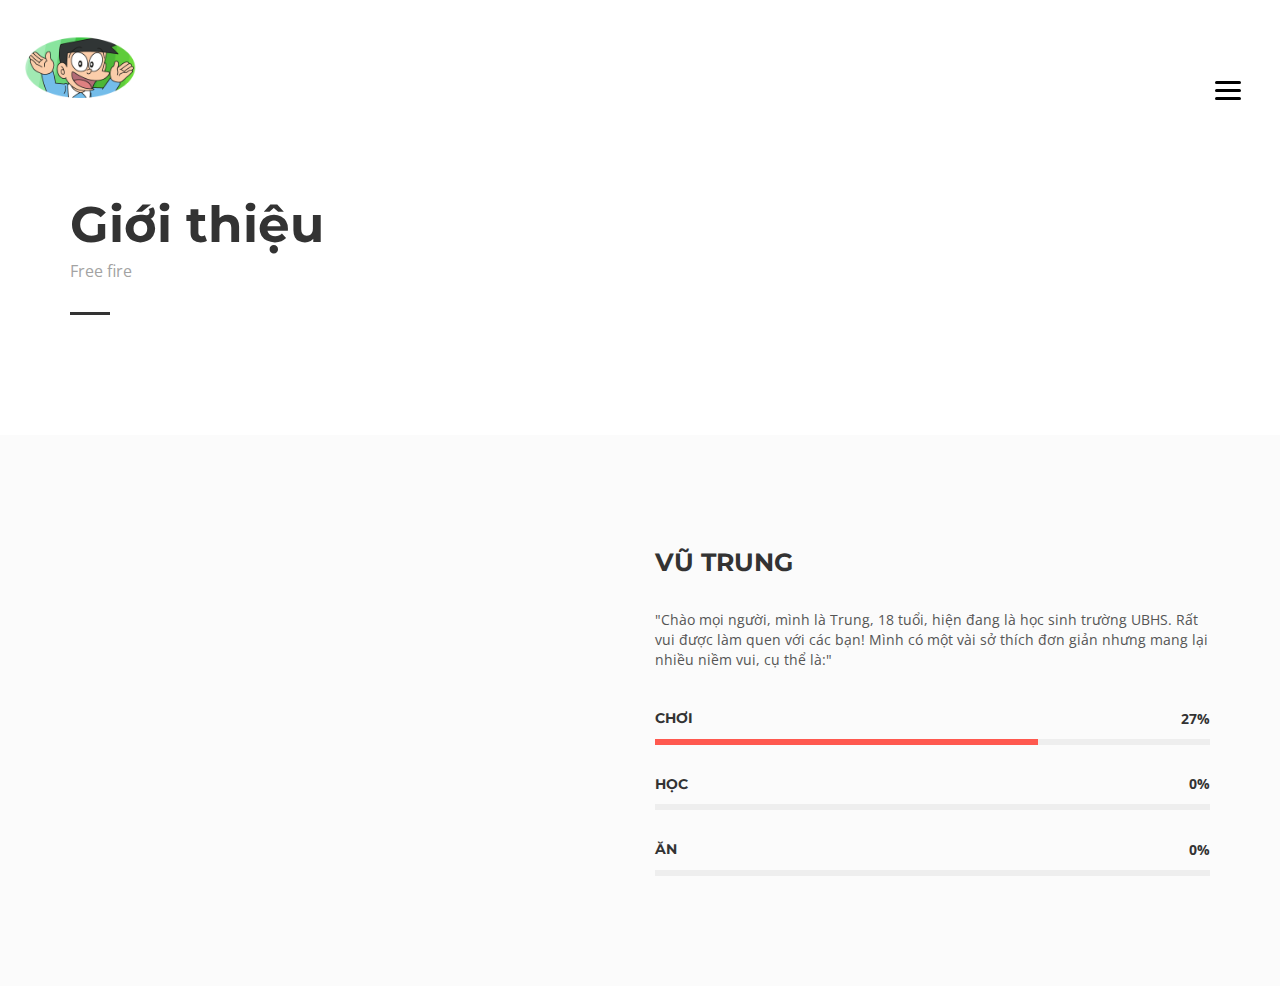
==== commit f029f8d6: "Update index.html" ====
--- a/index.html
+++ b/index.html
@@ -43,7 +43,7 @@
 							</li>
 							<li class="current-menu-item"><a href="index.html">About</a>
 							</li>
-							<li><a href="blog.html">Blog</a>
+							<li><a href="about-detail.html">Blog</a>
 							</li>
 							<li><a href="contact.html">Contact</a>
 							</li>
